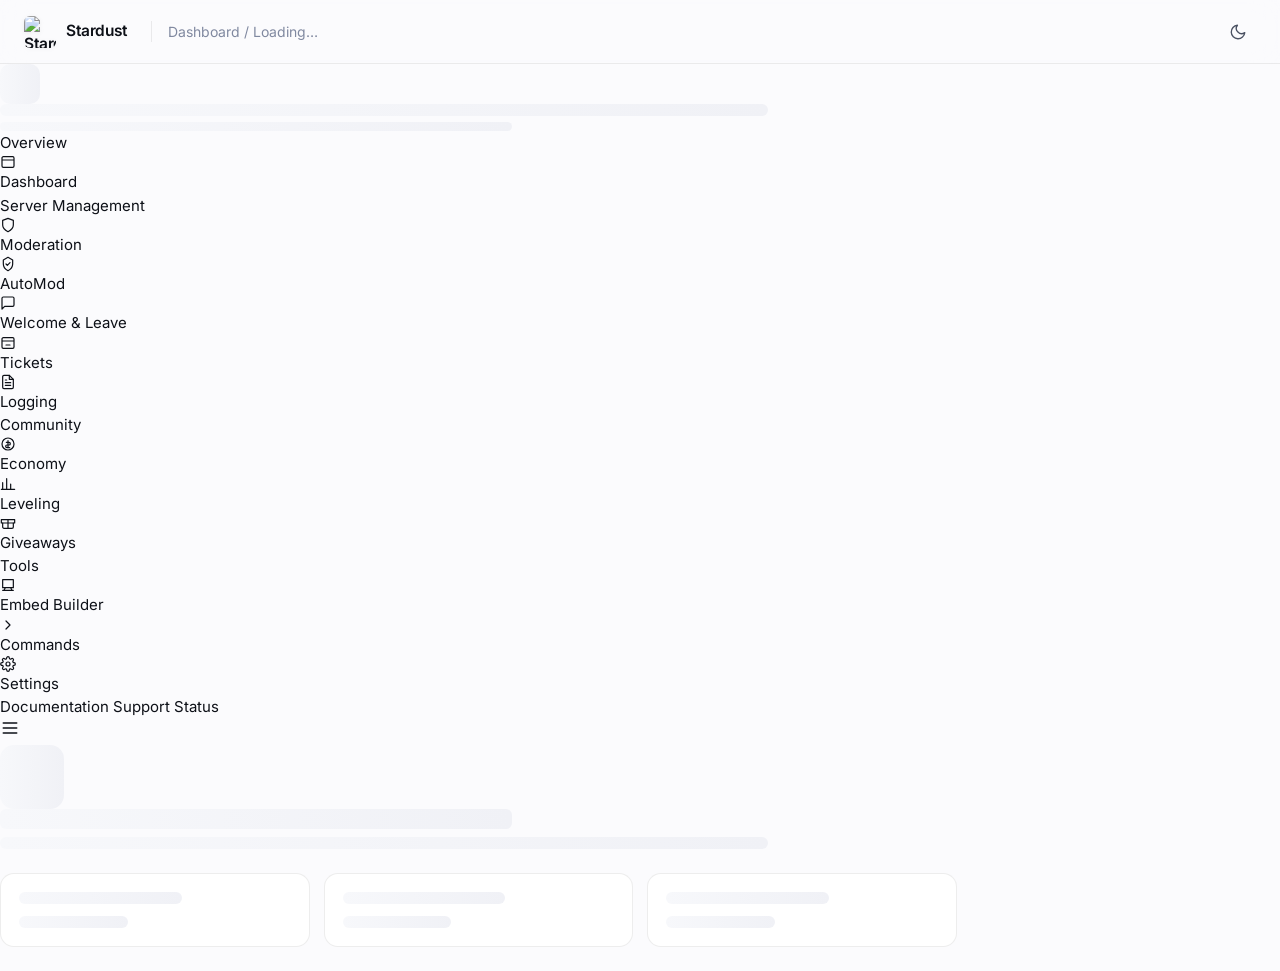
==== server.html @ d410d9d4 "Update fmt.Println message from 'Hello' to 'Goodbye'" ====
<!DOCTYPE html>
<html lang="en" data-theme="dark">
<head>
<meta charset="UTF-8">
<meta name="viewport" content="width=device-width, initial-scale=1.0">
<title>Server Dashboard — Stardust</title>
<meta name="robots" content="noindex, nofollow">

<link rel="preconnect" href="https://fonts.googleapis.com">
<link rel="preconnect" href="https://fonts.gstatic.com" crossorigin>
<link href="https://fonts.googleapis.com/css2?family=Inter:wght@400;500;600;700&family=Instrument+Serif:ital@0;1&family=JetBrains+Mono:wght@400;500&display=swap" rel="stylesheet">
<link rel="icon" type="image/png" href="https://i.ibb.co/3m3NJCYx/file-000000004894820eb5ce43234689dee1-removebg-preview.png">
<link rel="stylesheet" href="style.css">
<link rel="stylesheet" href="dashboard.css">
<link rel="stylesheet" href="server.css">
</head>
<body class="dash-body server-body">

<!-- ═══════════ TOP BAR ═══════════ -->
<header class="dash-topbar">
  <div class="dash-topbar-inner">
    <a href="index.html" class="brand">
      <img class="brand-mark"
           src="https://i.ibb.co/3m3NJCYx/file-000000004894820eb5ce43234689dee1-removebg-preview.png"
           alt="Stardust" width="28" height="28">
      <span class="brand-name">Stardust</span>
    </a>

    <span class="dash-topbar-crumb" id="crumb">
      <a href="dashboard.html">Dashboard</a>
      <span class="crumb-sep">/</span>
      <span id="crumbServer">Loading…</span>
    </span>

    <div class="dash-topbar-actions">
      <button class="theme-toggle" id="themeToggle" aria-label="Toggle theme">
        <svg class="icon-sun" viewBox="0 0 24 24" width="18" height="18" fill="none" stroke="currentColor" stroke-width="1.8" stroke-linecap="round" stroke-linejoin="round"><circle cx="12" cy="12" r="4"/><path d="M12 2v2M12 20v2M4.93 4.93l1.41 1.41M17.66 17.66l1.41 1.41M2 12h2M20 12h2M4.93 19.07l1.41-1.41M17.66 6.34l1.41-1.41"/></svg>
        <svg class="icon-moon" viewBox="0 0 24 24" width="18" height="18" fill="none" stroke="currentColor" stroke-width="1.8" stroke-linecap="round" stroke-linejoin="round"><path d="M21 12.79A9 9 0 1 1 11.21 3 7 7 0 0 0 21 12.79z"/></svg>
      </button>

      <div class="user-menu" id="userMenu" hidden>
        <button class="user-chip" id="userChip" aria-haspopup="true" aria-expanded="false">
          <img class="user-avatar" id="userAvatar" src="" alt="">
          <span class="user-name" id="userName">—</span>
        </button>
        <div class="user-dropdown" id="userDropdown" role="menu">
          <a href="dashboard.html" class="dropdown-item">My servers</a>
          <a href="support.html" class="dropdown-item">Support</a>
          <div class="dropdown-sep"></div>
          <button class="dropdown-item danger" id="logoutBtn">Log out</button>
        </div>
      </div>
    </div>
  </div>
</header>

<!-- ═══════════ SERVER SHELL ═══════════ -->
<div class="server-shell" id="serverShell">

  <!-- LEFT SIDEBAR -->
  <aside class="server-sidebar" id="serverSidebar" aria-hidden="true">

    <!-- Server identity -->
    <div class="sidebar-server" id="sidebarServer">
      <div class="skeleton skeleton-avatar" style="width:40px;height:40px;border-radius:10px;"></div>
      <div style="flex:1;min-width:0;">
        <div class="skeleton skeleton-line w60" style="margin-bottom:6px;"></div>
        <div class="skeleton skeleton-line w40" style="height:9px;"></div>
      </div>
    </div>

    <!-- Module nav -->
    <nav class="sidebar-nav" aria-label="Server modules">
      <div class="sidebar-group">
        <span class="sidebar-group-label">Overview</span>
        <a href="#overview"  class="sidebar-link active" data-tab="overview">
          <svg viewBox="0 0 24 24" width="16" height="16" fill="none" stroke="currentColor" stroke-width="1.8" stroke-linecap="round" stroke-linejoin="round"><path d="M3 9h18M3 9V6a2 2 0 0 1 2-2h14a2 2 0 0 1 2 2v3M3 9v9a2 2 0 0 0 2 2h14a2 2 0 0 0 2-2V9"/></svg>
          Dashboard
        </a>
      </div>

      <div class="sidebar-group">
        <span class="sidebar-group-label">Server Management</span>
        <a href="#moderation" class="sidebar-link" data-tab="moderation">
          <svg viewBox="0 0 24 24" width="16" height="16" fill="none" stroke="currentColor" stroke-width="1.8" stroke-linecap="round" stroke-linejoin="round"><path d="M12 22s8-4 8-10V5l-8-3-8 3v7c0 6 8 10 8 10z"/></svg>
          Moderation
        </a>
        <a href="#automod"    class="sidebar-link" data-tab="automod">
          <svg viewBox="0 0 24 24" width="16" height="16" fill="none" stroke="currentColor" stroke-width="1.8" stroke-linecap="round" stroke-linejoin="round"><path d="M12 2l7 4v6c0 5-3 8-7 10-4-2-7-5-7-10V6l7-4z"/><path d="M9 12l2 2 4-4"/></svg>
          AutoMod
        </a>
        <a href="#welcome"    class="sidebar-link" data-tab="welcome">
          <svg viewBox="0 0 24 24" width="16" height="16" fill="none" stroke="currentColor" stroke-width="1.8" stroke-linecap="round" stroke-linejoin="round"><path d="M21 15a2 2 0 0 1-2 2H7l-4 4V5a2 2 0 0 1 2-2h14a2 2 0 0 1 2 2z"/></svg>
          Welcome & Leave
        </a>
        <a href="#tickets"    class="sidebar-link" data-tab="tickets">
          <svg viewBox="0 0 24 24" width="16" height="16" fill="none" stroke="currentColor" stroke-width="1.8" stroke-linecap="round" stroke-linejoin="round"><path d="M3 9h18M3 9V6a2 2 0 0 1 2-2h14a2 2 0 0 1 2 2v3M3 9v9a2 2 0 0 0 2 2h14a2 2 0 0 0 2-2V9M9 15h6"/></svg>
          Tickets
        </a>
        <a href="#logging"    class="sidebar-link" data-tab="logging">
          <svg viewBox="0 0 24 24" width="16" height="16" fill="none" stroke="currentColor" stroke-width="1.8" stroke-linecap="round" stroke-linejoin="round"><path d="M14 2H6a2 2 0 0 0-2 2v16a2 2 0 0 0 2 2h12a2 2 0 0 0 2-2V8z"/><path d="M14 2v6h6M16 13H8M16 17H8M10 9H8"/></svg>
          Logging
        </a>
      </div>

      <div class="sidebar-group">
        <span class="sidebar-group-label">Community</span>
        <a href="#economy"    class="sidebar-link" data-tab="economy">
          <svg viewBox="0 0 24 24" width="16" height="16" fill="none" stroke="currentColor" stroke-width="1.8" stroke-linecap="round" stroke-linejoin="round"><circle cx="12" cy="12" r="9"/><path d="M12 7v10M9.5 9.5h4a2 2 0 0 1 0 4h-3a2 2 0 0 0 0 4h4"/></svg>
          Economy
        </a>
        <a href="#leveling"   class="sidebar-link" data-tab="leveling">
          <svg viewBox="0 0 24 24" width="16" height="16" fill="none" stroke="currentColor" stroke-width="1.8" stroke-linecap="round" stroke-linejoin="round"><path d="M4 20V10M10 20V4M16 20v-8M22 20H2"/></svg>
          Leveling
        </a>
        <a href="#giveaways"  class="sidebar-link" data-tab="giveaways">
          <svg viewBox="0 0 24 24" width="16" height="16" fill="none" stroke="currentColor" stroke-width="1.8" stroke-linecap="round" stroke-linejoin="round"><path d="M20 12v6a2 2 0 0 1-2 2H6a2 2 0 0 1-2-2v-6"/><path d="M2 7h20v5H2zM12 7v13"/></svg>
          Giveaways
        </a>
      </div>

      <div class="sidebar-group">
        <span class="sidebar-group-label">Tools</span>
        <a href="#embeds"     class="sidebar-link" data-tab="embeds">
          <svg viewBox="0 0 24 24" width="16" height="16" fill="none" stroke="currentColor" stroke-width="1.8" stroke-linecap="round" stroke-linejoin="round"><path d="M4 4h16v12H4zM4 20h16M8 16l-2 4M16 16l2 4"/></svg>
          Embed Builder
        </a>
        <a href="#commands"   class="sidebar-link" data-tab="commands">
          <svg viewBox="0 0 24 24" width="16" height="16" fill="none" stroke="currentColor" stroke-width="1.8" stroke-linecap="round" stroke-linejoin="round"><path d="M9 18l6-6-6-6"/></svg>
          Commands
        </a>
        <a href="#settings"   class="sidebar-link" data-tab="settings">
          <svg viewBox="0 0 24 24" width="16" height="16" fill="none" stroke="currentColor" stroke-width="1.8" stroke-linecap="round" stroke-linejoin="round"><circle cx="12" cy="12" r="3"/><path d="M19.4 15a1.65 1.65 0 0 0 .33 1.82l.06.06a2 2 0 1 1-2.83 2.83l-.06-.06a1.65 1.65 0 0 0-1.82-.33 1.65 1.65 0 0 0-1 1.51V21a2 2 0 1 1-4 0v-.09A1.65 1.65 0 0 0 9 19.4a1.65 1.65 0 0 0-1.82.33l-.06.06a2 2 0 1 1-2.83-2.83l.06-.06a1.65 1.65 0 0 0 .33-1.82 1.65 1.65 0 0 0-1.51-1H3a2 2 0 1 1 0-4h.09A1.65 1.65 0 0 0 4.6 9a1.65 1.65 0 0 0-.33-1.82l-.06-.06a2 2 0 1 1 2.83-2.83l.06.06a1.65 1.65 0 0 0 1.82.33H9a1.65 1.65 0 0 0 1-1.51V3a2 2 0 1 1 4 0v.09a1.65 1.65 0 0 0 1 1.51 1.65 1.65 0 0 0 1.82-.33l.06-.06a2 2 0 1 1 2.83 2.83l-.06.06a1.65 1.65 0 0 0-.33 1.82V9a1.65 1.65 0 0 0 1.51 1H21a2 2 0 1 1 0 4h-.09a1.65 1.65 0 0 0-1.51 1z"/></svg>
          Settings
        </a>
      </div>
    </nav>

    <!-- Footer of sidebar -->
    <div class="sidebar-footer">
      <a href="docs.html" class="sidebar-link small">Documentation</a>
      <a href="support.html" class="sidebar-link small">Support</a>
      <a href="status.html" class="sidebar-link small">Status</a>
    </div>
  </aside>

  <!-- OVERLAY for mobile -->
  <div class="server-overlay" id="serverOverlay"></div>

  <!-- MAIN AREA -->
  <main class="server-main">
    <!-- Mobile hamburger -->
    <button class="server-mobile-menu" id="serverMobileMenu" aria-label="Open menu">
      <svg viewBox="0 0 24 24" width="20" height="20" fill="none" stroke="currentColor" stroke-width="2" stroke-linecap="round"><path d="M4 6h16M4 12h16M4 18h16"/></svg>
    </button>

    <!-- Loading -->
    <section class="server-loading" id="serverLoading">
      <div class="server-header-skeleton">
        <div class="skeleton skeleton-avatar" style="width:64px;height:64px;border-radius:14px;"></div>
        <div style="flex:1;">
          <div class="skeleton skeleton-line w40" style="height:20px;margin-bottom:8px;"></div>
          <div class="skeleton skeleton-line w60" style="height:12px;"></div>
        </div>
      </div>
      <div class="skeleton-grid" style="margin-top:24px;">
        <div class="skeleton-card"><div class="skeleton skeleton-line w60"></div><div class="skeleton skeleton-line w40"></div></div>
        <div class="skeleton-card"><div class="skeleton skeleton-line w60"></div><div class="skeleton skeleton-line w40"></div></div>
        <div class="skeleton-card"><div class="skeleton skeleton-line w60"></div><div class="skeleton skeleton-line w40"></div></div>
      </div>
    </section>

    <!-- Error -->
    <section class="server-error" id="serverError" hidden>
      <div class="empty-card">
        <div class="empty-icon">
          <svg viewBox="0 0 24 24" width="32" height="32" fill="none" stroke="currentColor" stroke-width="1.6" stroke-linecap="round" stroke-linejoin="round"><circle cx="12" cy="12" r="10"/><path d="M12 8v4M12 16h.01"/></svg>
        </div>
        <h2 id="serverErrorTitle">Something went wrong</h2>
        <p id="serverErrorMessage">Unable to load server dashboard.</p>
        <div class="empty-actions">
          <a href="dashboard.html" class="btn btn-primary">Back to servers</a>
          <button class="btn btn-secondary" id="serverRetryBtn">Try again</button>
        </div>
      </div>
    </section>

    <!-- Content -->
    <section class="server-content" id="serverContent" hidden>

      <!-- ═══ OVERVIEW ═══ -->
      <div class="tab-panel active" data-panel="overview">
        <div class="server-hero" id="serverHero">
          <div class="server-hero-icon" id="serverHeroIcon"></div>
          <div class="server-hero-meta">
            <h1 class="server-hero-name" id="serverHeroName">Server</h1>
            <div class="server-hero-stats" id="serverHeroStats"></div>
          </div>
        </div>

        <div class="stats-row" id="statsRow"></div>

        <h2 class="section-h2">Module status</h2>
        <div class="modules-grid" id="modulesGrid"></div>

        <h2 class="section-h2">Quick actions</h2>
        <div class="quick-actions">
          <button class="quick-action" data-goto="automod">
            <div class="qa-icon"><svg viewBox="0 0 24 24" width="18" height="18" fill="none" stroke="currentColor" stroke-width="1.8" stroke-linecap="round" stroke-linejoin="round"><path d="M12 2l7 4v6c0 5-3 8-7 10-4-2-7-5-7-10V6l7-4z"/></svg></div>
            <div><strong>Configure AutoMod</strong><span>Blocked words & filters</span></div>
          </button>
          <button class="quick-action" data-goto="welcome">
            <div class="qa-icon"><svg viewBox="0 0 24 24" width="18" height="18" fill="none" stroke="currentColor" stroke-width="1.8" stroke-linecap="round" stroke-linejoin="round"><path d="M21 15a2 2 0 0 1-2 2H7l-4 4V5a2 2 0 0 1 2-2h14a2 2 0 0 1 2 2z"/></svg></div>
            <div><strong>Setup Welcome</strong><span>Greet new members</span></div>
          </button>
          <button class="quick-action" data-goto="tickets">
            <div class="qa-icon"><svg viewBox="0 0 24 24" width="18" height="18" fill="none" stroke="currentColor" stroke-width="1.8" stroke-linecap="round" stroke-linejoin="round"><path d="M3 9h18M3 9V6a2 2 0 0 1 2-2h14a2 2 0 0 1 2 2v3M3 9v9a2 2 0 0 0 2 2h14a2 2 0 0 0 2-2V9M9 15h6"/></svg></div>
            <div><strong>Deploy Tickets</strong><span>Support panel</span></div>
          </button>
          <button class="quick-action" data-goto="economy">
            <div class="qa-icon"><svg viewBox="0 0 24 24" width="18" height="18" fill="none" stroke="currentColor" stroke-width="1.8" stroke-linecap="round" stroke-linejoin="round"><circle cx="12" cy="12" r="9"/><path d="M12 7v10"/></svg></div>
            <div><strong>Economy</strong><span>Leaderboard & stats</span></div>
          </button>
        </div>
      </div>

      <!-- ═══ MODERATION ═══ -->
      <div class="tab-panel" data-panel="moderation">
        <div class="panel-head">
          <h1 class="panel-title">Moderation</h1>
          <p class="panel-sub">Server moderation tools — accessible directly from Discord using slash commands.</p>
        </div>

        <div class="info-card">
          <div class="info-icon">
            <svg viewBox="0 0 24 24" width="22" height="22" fill="none" stroke="currentColor" stroke-width="1.7" stroke-linecap="round" stroke-linejoin="round"><circle cx="12" cy="12" r="10"/><path d="M12 8v4M12 16h.01"/></svg>
          </div>
          <div>
            <strong>Moderation runs on Discord</strong>
            <p>Stardust's moderation commands use native Discord permissions and are executed directly from your server. Every action requires confirmation and role hierarchy checks.</p>
          </div>
        </div>

        <h2 class="section-h2">Available commands</h2>
        <div class="cmd-list">
          <div class="cmd-row"><code>/kick</code><span>Remove a member from the server</span><em>Kick Members</em></div>
          <div class="cmd-row"><code>/ban</code><span>Permanently ban a member</span><em>Ban Members</em></div>
          <div class="cmd-row"><code>/mute</code><span>Timeout a member for N minutes</span><em>Moderate Members</em></div>
          <div class="cmd-row"><code>/warn</code><span>Issue a formal warning (DM + log)</span><em>Kick Members</em></div>
          <div class="cmd-row"><code>/addrole</code><span>Add a role to a member</span><em>Manage Roles</em></div>
          <div class="cmd-row"><code>/removerole</code><span>Remove a role from a member</span><em>Manage Roles</em></div>
        </div>
      </div>

      <!-- ═══ AUTOMOD ═══ -->
      <div class="tab-panel" data-panel="automod">
        <div class="panel-head">
          <h1 class="panel-title">AutoMod</h1>
          <p class="panel-sub">Block inappropriate words and messages automatically.</p>
        </div>

        <div class="form-card">
          <div class="form-row form-row-toggle">
            <div>
              <label class="form-label">AutoMod protection</label>
              <p class="form-hint">When enabled, messages containing blocked words are auto-deleted with a temporary warning.</p>
            </div>
            <button class="toggle" id="automodToggle" role="switch" aria-checked="true">
              <span class="toggle-knob"></span>
            </button>
          </div>
        </div>

        <div class="form-card">
          <div class="card-head">
            <h3>Blocked words</h3>
            <span class="card-count" id="wordCount">0</span>
          </div>

          <div class="word-add-row">
            <input type="text" id="wordInput" placeholder="Enter a word or phrase…" maxlength="64">
            <button class="btn btn-primary" id="wordAddBtn">Add word</button>
          </div>

          <div class="word-chips" id="wordChips"></div>

          <div class="empty-mini" id="wordEmpty" hidden>
            No blocked words configured. Add your first word above.
          </div>
        </div>
      </div>

      <!-- ═══ WELCOME ═══ -->
      <div class="tab-panel" data-panel="welcome">
        <div class="panel-head">
          <h1 class="panel-title">Welcome & Leave</h1>
          <p class="panel-sub">Greet new members and announce when someone leaves.</p>
        </div>

        <div class="form-card">
          <div class="form-row">
            <label class="form-label">Welcome channel</label>
            <p class="form-hint">Where welcome cards are posted when a new member joins.</p>
            <select class="form-select" id="welcomeChannel">
              <option value="">— Not configured —</option>
            </select>
          </div>

          <div class="form-actions">
            <button class="btn btn-primary" id="welcomeSaveBtn">Save changes</button>
          </div>
        </div>

        <div class="form-card">
          <div class="form-row">
            <label class="form-label">Level-up announcement channel</label>
            <p class="form-hint">Where level-up cards are posted.</p>
            <select class="form-select" id="levelChannelSelect">
              <option value="">— Not configured —</option>
            </select>
          </div>

          <div class="form-row">
            <label class="form-label">Level-up message</label>
            <p class="form-hint">Use <code>{member}</code> to mention the member.</p>
            <input type="text" class="form-input" id="levelMessageInput" placeholder="GG {member}!" maxlength="200">
          </div>

          <div class="form-actions">
            <button class="btn btn-primary" id="levelSaveBtn">Save changes</button>
          </div>
        </div>

        <div class="form-card">
          <div class="form-row">
            <label class="form-label">Reward channel</label>
            <p class="form-hint">Channel where random chat rewards are posted.</p>
            <select class="form-select" id="rewardChannelSelect">
              <option value="">— Not configured —</option>
            </select>
          </div>
          <div class="form-actions">
            <button class="btn btn-primary" id="rewardSaveBtn">Save changes</button>
          </div>
        </div>
      </div>

      <!-- ═══ TICKETS ═══ -->
      <div class="tab-panel" data-panel="tickets">
        <div class="panel-head">
          <h1 class="panel-title">Tickets</h1>
          <p class="panel-sub">Deploy a support panel so members can open private tickets.</p>
        </div>

        <div class="form-card">
          <div class="form-row">
            <label class="form-label">Panel channel</label>
            <p class="form-hint">The channel where the ticket launcher panel will be posted.</p>
            <select class="form-select" id="ticketPanelChannel">
              <option value="">— Select a channel —</option>
            </select>
          </div>

          <div class="form-actions">
            <button class="btn btn-primary" id="ticketDeployBtn">Deploy panel</button>
          </div>
        </div>

        <div class="info-card">
          <div class="info-icon">
            <svg viewBox="0 0 24 24" width="22" height="22" fill="none" stroke="currentColor" stroke-width="1.7" stroke-linecap="round" stroke-linejoin="round"><circle cx="12" cy="12" r="10"/><path d="M12 8v4M12 16h.01"/></svg>
          </div>
          <div>
            <strong>Custom ticket settings</strong>
            <p>For advanced ticket configuration (custom welcome message, staff role, transcripts), use <code>/ticket_config</code> in your server.</p>
          </div>
        </div>
      </div>

      <!-- ═══ ECONOMY ═══ -->
      <div class="tab-panel" data-panel="economy">
        <div class="panel-head">
          <h1 class="panel-title">Economy</h1>
          <p class="panel-sub">Top members by Stardust Coins.</p>
        </div>

        <div class="lb-card">
          <div class="lb-head">
            <h3>Wealth leaderboard</h3>
            <span class="card-count">Top 20</span>
          </div>
          <div id="economyLb"></div>
        </div>
      </div>

      <!-- ═══ LEVELING ═══ -->
      <div class="tab-panel" data-panel="leveling">
        <div class="panel-head">
          <h1 class="panel-title">Leveling</h1>
          <p class="panel-sub">XP, ranks and progression tiers.</p>
        </div>

        <div class="info-card">
          <div class="info-icon">
            <svg viewBox="0 0 24 24" width="22" height="22" fill="none" stroke="currentColor" stroke-width="1.7" stroke-linecap="round" stroke-linejoin="round"><path d="M4 20V10M10 20V4M16 20v-8M22 20H2"/></svg>
          </div>
          <div>
            <strong>Free Fire–style tier system</strong>
            <p>Members gain XP by chatting (60s cooldown per user). Tiers progress from Bronze I up to Grandmaster. Use <code>/rank</code> to view rank cards.</p>
          </div>
        </div>

        <h2 class="section-h2">Tiers</h2>
        <div class="tier-list">
          <div class="tier-row"><span>🥉 Bronze I</span><em>Level 1–4</em></div>
          <div class="tier-row"><span>🥉 Bronze II</span><em>Level 5–9</em></div>
          <div class="tier-row"><span>🥈 Silver I</span><em>Level 10–14</em></div>
          <div class="tier-row"><span>🥈 Silver II</span><em>Level 15–19</em></div>
          <div class="tier-row"><span>🥇 Gold I</span><em>Level 20–24</em></div>
          <div class="tier-row"><span>🥇 Gold II</span><em>Level 25–29</em></div>
          <div class="tier-row"><span>💎 Platinum I</span><em>Level 30–34</em></div>
          <div class="tier-row"><span>💎 Platinum II</span><em>Level 35–39</em></div>
          <div class="tier-row"><span>💎 Diamond I</span><em>Level 40–44</em></div>
          <div class="tier-row"><span>💎 Diamond II</span><em>Level 45–49</em></div>
          <div class="tier-row"><span>🏆 Heroic</span><em>Level 50–59</em></div>
          <div class="tier-row"><span>👑 Grandmaster</span><em>Level 60+</em></div>
        </div>
      </div>

      <!-- ═══ GIVEAWAYS ═══ -->
      <div class="tab-panel" data-panel="giveaways">
        <div class="panel-head">
          <h1 class="panel-title">Giveaways</h1>
          <p class="panel-sub">Launch a giveaway that members enter by reacting with 🎉.</p>
        </div>

        <div class="form-card">
          <div class="form-row">
            <label class="form-label">Prize</label>
            <input type="text" class="form-input" id="gwPrize" placeholder="e.g. Nitro Classic" maxlength="120">
          </div>

          <div class="form-grid-2">
            <div class="form-row">
              <label class="form-label">Duration</label>
              <input type="text" class="form-input" id="gwDuration" placeholder="30m / 2h / 1d" maxlength="8">
            </div>
            <div class="form-row">
              <label class="form-label">Winners</label>
              <input type="number" class="form-input" id="gwWinners" value="1" min="1" max="20">
            </div>
          </div>

          <div class="form-row">
            <label class="form-label">Channel</label>
            <select class="form-select" id="gwChannel">
              <option value="">— Select a channel —</option>
            </select>
          </div>

          <div class="form-actions">
            <button class="btn btn-primary" id="gwStartBtn">Start giveaway</button>
          </div>
        </div>
      </div>

      <!-- ═══ LOGGING ═══ -->
      <div class="tab-panel" data-panel="logging">
        <div class="panel-head">
          <h1 class="panel-title">Logging</h1>
          <p class="panel-sub">Route server events to a dedicated log channel.</p>
        </div>

        <div class="info-card">
          <div class="info-icon">
            <svg viewBox="0 0 24 24" width="22" height="22" fill="none" stroke="currentColor" stroke-width="1.7" stroke-linecap="round" stroke-linejoin="round"><circle cx="12" cy="12" r="10"/><path d="M12 8v4M12 16h.01"/></svg>
          </div>
          <div>
            <strong>Event logging status</strong>
            <p>Stardust has a built-in logging module (message deletes, edits, voice joins). Configuration is currently done directly from the bot.</p>
          </div>
        </div>
      </div>

      <!-- ═══ EMBEDS ═══ -->
      <div class="tab-panel" data-panel="embeds">
        <div class="panel-head">
          <h1 class="panel-title">Embed Builder</h1>
          <p class="panel-sub">Compose and send a custom embed to any channel.</p>
        </div>

        <div class="form-card">
          <div class="form-row">
            <label class="form-label">Title</label>
            <input type="text" class="form-input" id="emTitle" maxlength="256" placeholder="Announcement">
          </div>

          <div class="form-row">
            <label class="form-label">Description</label>
            <textarea class="form-textarea" id="emDescription" rows="4" maxlength="2000" placeholder="Type your message…"></textarea>
          </div>

          <div class="form-grid-2">
            <div class="form-row">
              <label class="form-label">Color</label>
              <input type="text" class="form-input" id="emColor" placeholder="#7c5cff" maxlength="7">
            </div>
            <div class="form-row">
              <label class="form-label">Image URL (optional)</label>
              <input type="text" class="form-input" id="emImage" placeholder="https://…">
            </div>
          </div>

          <div class="form-row">
            <label class="form-label">Target channel</label>
            <select class="form-select" id="emChannel">
              <option value="">— Select a channel —</option>
            </select>
          </div>

          <div class="form-actions">
            <button class="btn btn-secondary" id="emPreviewBtn">Preview</button>
            <button class="btn btn-primary" id="emSendBtn">Send embed</button>
          </div>
        </div>

        <div class="embed-preview-wrap" id="emPreviewWrap" hidden>
          <label class="form-label">Preview</label>
          <div class="discord-embed" id="emPreview">
            <div class="discord-embed-bar" id="emPreviewBar"></div>
            <div class="discord-embed-body">
              <div class="discord-embed-title" id="emPreviewTitle"></div>
              <div class="discord-embed-desc" id="emPreviewDesc"></div>
              <div class="discord-embed-img" id="emPreviewImgWrap" hidden>
                <img id="emPreviewImg" src="" alt="">
              </div>
            </div>
          </div>
        </div>
      </div>

      <!-- ═══ COMMANDS ═══ -->
      <div class="tab-panel" data-panel="commands">
        <div class="panel-head">
          <h1 class="panel-title">Commands</h1>
          <p class="panel-sub">All Stardust slash commands, grouped by category.</p>
        </div>
        <div id="commandsGrid" class="commands-grid"></div>
      </div>

      <!-- ═══ SETTINGS ═══ -->
      <div class="tab-panel" data-panel="settings">
        <div class="panel-head">
          <h1 class="panel-title">Server settings</h1>
          <p class="panel-sub">Information and diagnostics for Stardust on this server.</p>
        </div>

        <div class="form-card">
          <div class="kv-row"><span>Server ID</span><code id="setGuildId">—</code></div>
          <div class="kv-row"><span>Bot presence</span><span id="setBotPresence">—</span></div>
          <div class="kv-row"><span>Bot latency</span><span id="setBotLatency">—</span></div>
        </div>

        <div class="danger-zone">
          <h3>Danger zone</h3>
          <p>Removing Stardust will disable all modules on this server. You can re-invite at any time.</p>
          <a href="https://discord.com/oauth2/authorize?client_id=1517046273037832342&permissions=8&integration_type=0&scope=bot" target="_blank" rel="noopener" class="btn btn-secondary">Re-invite bot</a>
        </div>
      </div>

    </section>
  </main>
</div>

<!-- ═══════════ TOAST ═══════════ -->
<div class="toast-stack" id="toastStack" aria-live="polite"></div>

<!-- ═══════════ CONFIRM MODAL ═══════════ -->
<div class="modal-overlay" id="modalOverlay" hidden>
  <div class="modal" role="dialog" aria-modal="true">
    <h3 class="modal-title" id="modalTitle">Confirm</h3>
    <p class="modal-body" id="modalBody">Are you sure?</p>
    <div class="modal-actions">
      <button class="btn btn-secondary" id="modalCancel">Cancel</button>
      <button class="btn btn-primary" id="modalConfirm">Confirm</button>
    </div>
  </div>
</div>

<script src="api.js"></script>
<script src="app.js"></script>
<script src="server.js"></script>
</body>
</html>
---- style.css ----
/* ═══════════════════════════════════════════════════════════
   STARDUST DESIGN SYSTEM
   Neutral · Professional · Dual theme
   ═══════════════════════════════════════════════════════════ */

/* ─── Tokens ─── */
:root {
  --font-sans: 'Inter', -apple-system, BlinkMacSystemFont, 'Segoe UI', sans-serif;
  --font-serif: 'Instrument Serif', Georgia, serif;
  --font-mono: 'JetBrains Mono', ui-monospace, SFMono-Regular, monospace;

  --radius-sm: 6px;
  --radius: 10px;
  --radius-lg: 14px;
  --radius-xl: 20px;

  --container: 1200px;
  --header-h: 64px;

  --transition: 180ms cubic-bezier(.4, 0, .2, 1);
}

/* ─── DARK THEME (default) ─── */
[data-theme="dark"] {
  --bg: #0a0c11;
  --bg-soft: #0e1118;
  --surface: #12161f;
  --surface-2: #171b26;
  --surface-hover: #1c2130;

  --border: rgba(255, 255, 255, 0.08);
  --border-strong: rgba(255, 255, 255, 0.14);

  --text: #ffffff;
  --text-secondary: #b9c0cc;
  --text-muted: #6e7683;

  --accent: #7c5cff;
  --accent-hover: #8b6dff;
  --accent-soft: rgba(124, 92, 255, 0.14);
  --accent-text: #ffffff;

  --success: #3fb950;
  --warning: #d29922;
  --danger: #f85149;

  --shadow-sm: 0 1px 2px rgba(0, 0, 0, 0.3);
  --shadow: 0 4px 20px rgba(0, 0, 0, 0.4);
  --shadow-lg: 0 24px 60px rgba(0, 0, 0, 0.5);

  color-scheme: dark;
}

/* ─── LIGHT THEME ─── */
[data-theme="light"] {
  --bg: #fbfbfd;
  --bg-soft: #f5f6f9;
  --surface: #ffffff;
  --surface-2: #f7f8fb;
  --surface-hover: #f0f1f6;

  --border: rgba(0, 0, 0, 0.07);
  --border-strong: rgba(0, 0, 0, 0.12);

  --text: #0d1017;
  --text-secondary: #4a5162;
  --text-muted: #8089a0;

  --accent: #6a4dff;
  --accent-hover: #5c3fe8;
  --accent-soft: rgba(106, 77, 255, 0.10);
  --accent-text: #ffffff;

  --success: #1a7f37;
  --warning: #9a6700;
  --danger: #cf222e;

  --shadow-sm: 0 1px 2px rgba(15, 20, 40, 0.06);
  --shadow: 0 4px 20px rgba(15, 20, 40, 0.08);
  --shadow-lg: 0 24px 60px rgba(15, 20, 40, 0.12);

  color-scheme: light;
}

/* ─── Reset ─── */
*, *::before, *::after { box-sizing: border-box; margin: 0; padding: 0; }
html { scroll-behavior: smooth; -webkit-text-size-adjust: 100%; }
body {
  font-family: var(--font-sans);
  background: var(--bg);
  color: var(--text);
  font-size: 15px;
  line-height: 1.55;
  -webkit-font-smoothing: antialiased;
  -moz-osx-font-smoothing: grayscale;
  transition: background var(--transition), color var(--transition);
  min-height: 100vh;
}
img, svg { display: block; max-width: 100%; }
button { font: inherit; cursor: pointer; background: none; border: none; color: inherit; }
a { color: inherit; text-decoration: none; }
input, textarea, select { font: inherit; }

@media (prefers-reduced-motion: reduce) {
  *, *::before, *::after {
    animation-duration: 0.01ms !important;
    transition-duration: 0.01ms !important;
  }
  html { scroll-behavior: auto; }
}

/* ─── Layout ─── */
.container {
  max-width: var(--container);
  margin: 0 auto;
  padding: 0 24px;
}

/* ─── Header ─── */
.site-header {
  position: sticky;
  top: 0;
  z-index: 100;
  height: var(--header-h);
  backdrop-filter: blur(14px);
  -webkit-backdrop-filter: blur(14px);
  background: color-mix(in srgb, var(--bg) 78%, transparent);
  border-bottom: 1px solid transparent;
  transition: border-color var(--transition), background var(--transition);
}
.site-header.scrolled {
  border-bottom-color: var(--border);
  background: color-mix(in srgb, var(--bg) 92%, transparent);
}
.header-inner {
  height: 100%;
  display: flex;
  align-items: center;
  gap: 24px;
}

/* ─── Brand / Logo ─── */
.brand {
  display: flex;
  align-items: center;
  gap: 10px;
  font-weight: 600;
  font-size: 15.5px;
  letter-spacing: -0.01em;
}
.brand-mark {
  flex-shrink: 0;
  width: 32px;
  height: 32px;
  object-fit: contain;
  border-radius: 6px;
  display: block;
}
.brand-name { color: var(--text); }

/* ─── Nav ─── */
.nav-desktop {
  display: flex;
  gap: 4px;
  margin-left: 8px;
}
.nav-desktop a {
  padding: 8px 14px;
  font-size: 14px;
  color: var(--text-secondary);
  border-radius: var(--radius-sm);
  transition: color var(--transition), background var(--transition);
}
.nav-desktop a:hover {
  color: var(--text);
  background: var(--surface-hover);
}

.header-actions {
  margin-left: auto;
  display: flex;
  align-items: center;
  gap: 8px;
}

/* ─── Theme toggle ─── */
.theme-toggle {
  width: 36px;
  height: 36px;
  border-radius: var(--radius-sm);
  display: grid;
  place-items: center;
  color: var(--text-secondary);
  transition: background var(--transition), color var(--transition);
  border: 1px solid transparent;
}
.theme-toggle:hover {
  background: var(--surface-hover);
  color: var(--text);
  border-color: var(--border);
}
.theme-toggle .icon-sun,
.theme-toggle .icon-moon { display: none; }
[data-theme="dark"] .theme-toggle .icon-sun { display: block; }
[data-theme="light"] .theme-toggle .icon-moon { display: block; }

/* ─── Buttons ─── */
.btn {
  display: inline-flex;
  align-items: center;
  justify-content: center;
  gap: 8px;
  padding: 9px 16px;
  font-size: 14px;
  font-weight: 500;
  border-radius: var(--radius-sm);
  border: 1px solid transparent;
  transition: background var(--transition), border-color var(--transition),
              color var(--transition), transform var(--transition);
  white-space: nowrap;
  line-height: 1.2;
}
.btn:hover { transform: translateY(-1px); }
.btn:active { transform: translateY(0); }

.btn-primary {
  background: var(--accent);
  color: var(--accent-text);
}
.btn-primary:hover { background: var(--accent-hover); }

.btn-secondary {
  background: var(--surface);
  color: var(--text);
  border-color: var(--border-strong);
}
.btn-secondary:hover {
  background: var(--surface-hover);
  border-color: var(--text-muted);
}

.btn-ghost {
  color: var(--text-secondary);
  padding: 9px 12px;
}
.btn-ghost:hover {
  color: var(--text);
  background: var(--surface-hover);
}

.btn-lg { padding: 12px 22px; font-size: 15px; }

/* ─── Mobile menu toggle ─── */
.menu-toggle {
  display: none;
  width: 36px;
  height: 36px;
  flex-direction: column;
  justify-content: center;
  align-items: center;
  gap: 5px;
  border-radius: var(--radius-sm);
  transition: background var(--transition);
}
.menu-toggle span {
  display: block;
  width: 18px;
  height: 1.5px;
  background: var(--text);
  border-radius: 2px;
  transition: transform var(--transition), opacity var(--transition);
}
.menu-toggle:hover { background: var(--surface-hover); }

/* ─── Drawer ─── */
.drawer-overlay {
  position: fixed;
  inset: 0;
  background: rgba(0, 0, 0, 0.5);
  backdrop-filter: blur(2px);
  opacity: 0;
  visibility: hidden;
  transition: opacity var(--transition), visibility var(--transition);
  z-index: 200;
}
.drawer-overlay.active { opacity: 1; visibility: visible; }

.drawer {
  position: fixed;
  top: 0;
  right: 0;
  bottom: 0;
  width: 320px;
  max-width: 88vw;
  background: var(--surface);
  border-left: 1px solid var(--border);
  transform: translateX(100%);
  transition: transform 260ms cubic-bezier(.4, 0, .2, 1);
  z-index: 201;
  display: flex;
  flex-direction: column;
  padding: 20px;
}
.drawer.active { transform: translateX(0); }
.drawer-header {
  display: flex;
  align-items: center;
  justify-content: space-between;
  margin-bottom: 24px;
}
.drawer-header .brand-mark {
  width: 28px;
  height: 28px;
}
.drawer-close {
  width: 32px;
  height: 32px;
  border-radius: var(--radius-sm);
  display: grid;
  place-items: center;
  color: var(--text-secondary);
}
.drawer-close:hover { background: var(--surface-hover); color: var(--text); }
.drawer-nav {
  display: flex;
  flex-direction: column;
  gap: 2px;
  flex: 1;
}
.drawer-nav a {
  padding: 12px 14px;
  border-radius: var(--radius-sm);
  color: var(--text-secondary);
  font-size: 15px;
  transition: background var(--transition), color var(--transition);
}
.drawer-nav a:hover {
  background: var(--surface-hover);
  color: var(--text);
}
.drawer-actions {
  display: flex;
  flex-direction: column;
  gap: 8px;
  padding-top: 16px;
  border-top: 1px solid var(--border);
}

/* ─── Hero ─── */
.hero {
  padding: 96px 0 80px;
  text-align: center;
}
.hero-inner { max-width: 900px; margin: 0 auto; }

.hero-badge {
  display: inline-flex;
  align-items: center;
  gap: 8px;
  padding: 6px 14px;
  border-radius: 999px;
  background: var(--accent-soft);
  color: var(--accent);
  font-size: 13px;
  font-weight: 500;
  border: 1px solid color-mix(in srgb, var(--accent) 25%, transparent);
  margin-bottom: 24px;
}
.hero-badge .dot {
  width: 6px;
  height: 6px;
  border-radius: 50%;
  background: var(--success);
  box-shadow: 0 0 0 3px color-mix(in srgb, var(--success) 20%, transparent);
}
.hero-badge strong { color: var(--text); }

.hero-title {
  font-family: var(--font-sans);
  font-size: clamp(2.2rem, 5vw, 3.6rem);
  font-weight: 600;
  letter-spacing: -0.03em;
  line-height: 1.08;
  color: var(--text);
  margin-bottom: 22px;
}
.hero-title em {
  font-family: var(--font-serif);
  font-style: italic;
  font-weight: 400;
  color: var(--text-secondary);
  letter-spacing: -0.01em;
}

.hero-subtitle {
  font-size: clamp(1rem, 1.6vw, 1.15rem);
  color: var(--text-secondary);
  max-width: 620px;
  margin: 0 auto 36px;
  line-height: 1.6;
}

.hero-actions {
  display: flex;
  gap: 12px;
  justify-content: center;
  flex-wrap: wrap;
  margin-bottom: 72px;
}

/* ─── Hero Preview ─── */
.hero-preview {
  max-width: 1040px;
  margin: 0 auto;
  perspective: 1200px;
}
.preview-window {
  border-radius: var(--radius-xl);
  border: 1px solid var(--border-strong);
  background: var(--surface);
  overflow: hidden;
  box-shadow: var(--shadow-lg);
  transform: rotateX(2deg);
  transition: transform 400ms cubic-bezier(.4, 0, .2, 1);
}
.preview-window:hover { transform: rotateX(0deg) translateY(-4px); }

.preview-titlebar {
  height: 40px;
  display: flex;
  align-items: center;
  gap: 6px;
  padding: 0 16px;
  background: var(--surface-2);
  border-bottom: 1px solid var(--border);
}
.preview-titlebar > span:not(.preview-url) {
  width: 11px; height: 11px; border-radius: 50%;
}
.dot-red { background: #ff5f57; }
.dot-yellow { background: #febc2e; }
.dot-green { background: #28c840; }
.preview-url {
  margin-left: 16px;
  font-family: var(--font-mono);
  font-size: 12px;
  color: var(--text-muted);
}

.preview-body {
  display: grid;
  grid-template-columns: 200px 1fr;
  min-height: 320px;
}

.preview-side {
  background: var(--surface-2);
  border-right: 1px solid var(--border);
  padding: 16px 10px;
}
.preview-side-brand {
  display: flex;
  align-items: center;
  gap: 8px;
  font-size: 14px;
  font-weight: 600;
  padding: 8px 12px 16px;
  color: var(--text);
}
.preview-side-brand img {
  width: 18px;
  height: 18px;
  object-fit: contain;
  border-radius: 4px;
}
.preview-side-item {
  padding: 7px 12px;
  font-size: 13px;
  color: var(--text-secondary);
  border-radius: var(--radius-sm);
  margin-bottom: 1px;
}
.preview-side-item.active {
  background: var(--accent-soft);
  color: var(--accent);
  font-weight: 500;
}

.preview-main { padding: 24px 26px; text-align: left; }
.preview-title {
  font-size: 18px;
  font-weight: 600;
  margin-bottom: 20px;
  color: var(--text);
}

.preview-cards {
  display: grid;
  grid-template-columns: repeat(3, 1fr);
  gap: 10px;
  margin-bottom: 20px;
}
.preview-card {
  padding: 14px;
  border-radius: var(--radius);
  background: var(--surface-2);
  border: 1px solid var(--border);
}
.preview-card span {
  display: block;
  font-size: 11px;
  color: var(--text-muted);
  text-transform: uppercase;
  letter-spacing: 0.04em;
  margin-bottom: 6px;
}
.preview-card strong {
  display: block;
  font-size: 20px;
  font-weight: 600;
  color: var(--text);
  margin-bottom: 2px;
}
.preview-card em {
  font-size: 11px;
  color: var(--text-muted);
  font-style: normal;
}

.preview-modules {
  border-top: 1px solid var(--border);
  padding-top: 14px;
}
.preview-module-row {
  display: flex;
  align-items: center;
  gap: 10px;
  padding: 9px 0;
  font-size: 13px;
  color: var(--text);
  border-bottom: 1px solid var(--border);
}
.preview-module-row:last-child { border-bottom: none; }
.preview-module-row em {
  margin-left: auto;
  font-style: normal;
  color: var(--text-muted);
  font-size: 12px;
}
.mod-dot {
  width: 6px; height: 6px; border-radius: 50%;
}
.mod-dot.on { background: var(--success); }
.mod-dot.off { background: var(--text-muted); }

/* ─── Sections ─── */
.section { padding: 88px 0; }
.section-alt { background: var(--bg-soft); }

.section-head {
  text-align: center;
  max-width: 620px;
  margin: 0 auto 56px;
}
.section-eyebrow {
  display: inline-block;
  font-size: 12px;
  font-weight: 500;
  text-transform: uppercase;
  letter-spacing: 0.08em;
  color: var(--accent);
  margin-bottom: 12px;
}
.section-title {
  font-size: clamp(1.6rem, 3vw, 2.2rem);
  font-weight: 600;
  letter-spacing: -0.02em;
  line-height: 1.2;
  margin-bottom: 12px;
  color: var(--text);
}
.section-sub {
  color: var(--text-secondary);
  font-size: 15px;
  line-height: 1.6;
}

/* ─── Feature grid ─── */
.feature-grid {
  display: grid;
  grid-template-columns: repeat(auto-fit, minmax(260px, 1fr));
  gap: 16px;
}
.feature-card {
  padding: 24px;
  border-radius: var(--radius-lg);
  background: var(--surface);
  border: 1px solid var(--border);
  transition: border-color var(--transition), transform var(--transition), background var(--transition);
}
.feature-card:hover {
  border-color: var(--border-strong);
  transform: translateY(-2px);
  background: var(--surface-2);
}
.feature-icon {
  width: 38px;
  height: 38px;
  border-radius: var(--radius);
  background: var(--accent-soft);
  color: var(--accent);
  display: grid;
  place-items: center;
  margin-bottom: 16px;
}
.feature-icon svg { width: 20px; height: 20px; }
.feature-card h3 {
  font-size: 15.5px;
  font-weight: 600;
  margin-bottom: 8px;
  color: var(--text);
}
.feature-card p {
  font-size: 13.5px;
  color: var(--text-secondary);
  line-height: 1.55;
}

.feature-more {
  text-align: center;
  margin-top: 40px;
}

/* ─── Showcase ─── */
.showcase {
  max-width: 900px;
  margin: 0 auto;
  border-radius: var(--radius-xl);
  border: 1px solid var(--border);
  background: var(--surface);
  overflow: hidden;
}
.showcase-tabs {
  display: flex;
  overflow-x: auto;
  border-bottom: 1px solid var(--border);
  padding: 8px 8px 0;
  gap: 2px;
}
.showcase-tab {
  padding: 11px 16px;
  font-size: 13.5px;
  color: var(--text-secondary);
  border-radius: var(--radius-sm) var(--radius-sm) 0 0;
  white-space: nowrap;
  transition: color var(--transition), background var(--transition);
  border-bottom: 2px solid transparent;
}
.showcase-tab:hover { color: var(--text); }
.showcase-tab.active {
  color: var(--text);
  border-bottom-color: var(--accent);
  font-weight: 500;
}

.showcase-body { padding: 32px; }
.showcase-panel { display: none; }
.showcase-panel.active {
  display: block;
  animation: fadeIn 250ms ease;
}
@keyframes fadeIn {
  from { opacity: 0; transform: translateY(4px); }
  to { opacity: 1; transform: translateY(0); }
}

.mock-card {
  border-radius: var(--radius);
  border: 1px solid var(--border);
  background: var(--surface-2);
  margin-bottom: 20px;
  overflow: hidden;
}
.mock-row {
  display: flex;
  align-items: center;
  justify-content: space-between;
  padding: 13px 18px;
  border-bottom: 1px solid var(--border);
  font-size: 13.5px;
}
.mock-row:last-child { border-bottom: none; }
.mock-row span { color: var(--text-secondary); }
.mock-row em {
  font-style: normal;
  color: var(--text);
  font-weight: 500;
}
.pill {
  padding: 3px 9px;
  border-radius: 999px;
  font-size: 11.5px;
  background: var(--surface);
  border: 1px solid var(--border);
}
.pill.on {
  background: color-mix(in srgb, var(--success) 15%, transparent);
  color: var(--success);
  border-color: color-mix(in srgb, var(--success) 30%, transparent);
}

.showcase-copy {
  font-size: 14px;
  color: var(--text-secondary);
  line-height: 1.65;
}

/* ─── Stats ─── */
.stats-grid {
  display: grid;
  grid-template-columns: repeat(auto-fit, minmax(180px, 1fr));
  gap: 24px;
  padding: 32px;
  border-radius: var(--radius-xl);
  background: var(--surface);
  border: 1px solid var(--border);
}
.stat { text-align: center; }
.stat-value {
  font-size: clamp(1.8rem, 3vw, 2.4rem);
  font-weight: 600;
  letter-spacing: -0.02em;
  color: var(--text);
  margin-bottom: 6px;
}
.stat-label {
  font-size: 12.5px;
  color: var(--text-muted);
  text-transform: uppercase;
  letter-spacing: 0.05em;
}

/* ─── CTA ─── */
.cta-section { padding: 88px 0; }
.cta-inner {
  text-align: center;
  max-width: 560px;
  margin: 0 auto;
  padding: 56px 32px;
  border-radius: var(--radius-xl);
  background: var(--surface);
  border: 1px solid var(--border);
}
.cta-inner h2 {
  font-size: clamp(1.5rem, 3vw, 2rem);
  font-weight: 600;
  letter-spacing: -0.02em;
  margin-bottom: 12px;
  color: var(--text);
}
.cta-inner p {
  color: var(--text-secondary);
  margin-bottom: 28px;
  font-size: 15px;
}
.cta-actions {
  display: flex;
  gap: 12px;
  justify-content: center;
  flex-wrap: wrap;
}

/* ─── Footer ─── */
.site-footer {
  border-top: 1px solid var(--border);
  padding: 56px 0 32px;
  background: var(--bg-soft);
}
.footer-grid {
  display: grid;
  grid-template-columns: 2fr 1fr 1fr 1fr;
  gap: 40px;
  margin-bottom: 40px;
}
.footer-brand .brand { margin-bottom: 12px; }
.footer-brand p {
  font-size: 13.5px;
  color: var(--text-secondary);
  max-width: 260px;
  line-height: 1.6;
}
.footer-col h4 {
  font-size: 13px;
  font-weight: 600;
  color: var(--text);
  margin-bottom: 14px;
  letter-spacing: -0.005em;
}
.footer-col a {
  display: block;
  font-size: 13.5px;
  color: var(--text-secondary);
  padding: 5px 0;
  transition: color var(--transition);
  cursor: pointer;
}
.footer-col a:hover { color: var(--text); }

.footer-bottom {
  display: flex;
  align-items: center;
  justify-content: space-between;
  padding-top: 24px;
  border-top: 1px solid var(--border);
  font-size: 12.5px;
  color: var(--text-muted);
  flex-wrap: wrap;
  gap: 12px;
}
.footer-status {
  display: inline-flex;
  align-items: center;
  gap: 8px;
}
.footer-status .dot {
  width: 6px; height: 6px; border-radius: 50%;
  background: var(--text-muted);
}
.footer-status .dot.online { background: var(--success); }
.footer-status .dot.offline { background: var(--danger); }

/* ─── Toast ─── */
.toast-stack {
  position: fixed;
  bottom: 24px;
  right: 24px;
  z-index: 1000;
  display: flex;
  flex-direction: column;
  gap: 10px;
  max-width: 360px;
}
.toast {
  display: flex;
  align-items: flex-start;
  gap: 12px;
  padding: 14px 16px;
  border-radius: var(--radius);
  background: var(--surface);
  border: 1px solid var(--border-strong);
  box-shadow: var(--shadow-lg);
  font-size: 13.5px;
  color: var(--text);
  animation: slideIn 240ms cubic-bezier(.4, 0, .2, 1);
}
.toast.leaving { animation: slideOut 200ms ease forwards; }
@keyframes slideIn {
  from { opacity: 0; transform: translateX(24px); }
  to { opacity: 1; transform: translateX(0); }
}
@keyframes slideOut {
  to { opacity: 0; transform: translateX(24px); }
}
.toast-icon {
  flex-shrink: 0;
  width: 18px; height: 18px;
  border-radius: 50%;
  display: grid;
  place-items: center;
  color: white;
  font-size: 11px;
  font-weight: 700;
}
.toast.success .toast-icon { background: var(--success); }
.toast.error .toast-icon { background: var(--danger); }
.toast.info .toast-icon { background: var(--accent); }

/* ─── Logo adaptive tweak for light theme ─── */
[data-theme="light"] .brand-mark {
  filter: drop-shadow(0 1px 2px rgba(0, 0, 0, 0.06));
}

/* ─── Responsive ─── */
@media (max-width: 980px) {
  .nav-desktop { display: none; }
  .menu-toggle { display: flex; }
  .header-actions .btn-ghost { display: none; }
  .preview-body { grid-template-columns: 1fr; }
  .preview-side { display: none; }
  .footer-grid { grid-template-columns: 1fr 1fr; }
}

@media (max-width: 720px) {
  .container { padding: 0 18px; }
  .hero { padding: 64px 0 56px; }
  .section { padding: 64px 0; }
  .hero-preview { transform: none; }
  .preview-window { transform: none; }
  .preview-cards { grid-template-columns: 1fr; }
  .showcase-tabs { padding: 6px 6px 0; }
  .showcase-tab { padding: 10px 12px; font-size: 12.5px; }
  .showcase-body { padding: 20px; }
  .stats-grid { padding: 24px 16px; gap: 20px; }
  .cta-inner { padding: 40px 22px; }
  .footer-grid { grid-template-columns: 1fr 1fr; gap: 28px; }
  .hero-actions { flex-direction: column; align-items: stretch; }
  .hero-actions .btn { width: 100%; }
  .header-actions .btn-secondary:not(.theme-toggle) {
    padding: 9px 12px;
    font-size: 13px;
  }
}

@media (max-width: 480px) {
  .hero-title { font-size: 1.9rem; }
  .section-title { font-size: 1.4rem; }
  .footer-grid { grid-template-columns: 1fr; }
  .toast-stack { bottom: 16px; right: 16px; left: 16px; max-width: none; }
  .brand-mark { width: 28px; height: 28px; }
}
---- dashboard.css ----
/* ═══════════════════════════════════════════════════════════
   STARDUST DASHBOARD — server selector
   Extends style.css design system
   ═══════════════════════════════════════════════════════════ */

.dash-body {
  background: var(--bg);
  min-height: 100vh;
}

/* ─── Top bar ─── */
.dash-topbar {
  position: sticky;
  top: 0;
  z-index: 100;
  height: 64px;
  backdrop-filter: blur(14px);
  -webkit-backdrop-filter: blur(14px);
  background: color-mix(in srgb, var(--bg) 82%, transparent);
  border-bottom: 1px solid var(--border);
}
.dash-topbar-inner {
  max-width: 1280px;
  height: 100%;
  margin: 0 auto;
  padding: 0 24px;
  display: flex;
  align-items: center;
  gap: 16px;
}
.dash-topbar-crumb {
  color: var(--text-muted);
  font-size: 14px;
  padding-left: 16px;
  border-left: 1px solid var(--border);
  margin-left: 8px;
}
.dash-topbar-actions {
  margin-left: auto;
  display: flex;
  align-items: center;
  gap: 8px;
}

/* ─── User chip + dropdown ─── */
.user-menu { position: relative; }
.user-chip {
  display: flex;
  align-items: center;
  gap: 8px;
  padding: 5px 10px 5px 5px;
  border-radius: 999px;
  background: var(--surface);
  border: 1px solid var(--border);
  transition: background var(--transition), border-color var(--transition);
  color: var(--text);
  font-size: 13.5px;
  font-weight: 500;
}
.user-chip:hover {
  background: var(--surface-hover);
  border-color: var(--border-strong);
}
.user-avatar {
  width: 26px;
  height: 26px;
  border-radius: 50%;
  object-fit: cover;
  background: var(--surface-2);
}
.user-name {
  max-width: 120px;
  overflow: hidden;
  text-overflow: ellipsis;
  white-space: nowrap;
}

.user-dropdown {
  position: absolute;
  top: calc(100% + 8px);
  right: 0;
  min-width: 200px;
  background: var(--surface);
  border: 1px solid var(--border-strong);
  border-radius: var(--radius);
  box-shadow: var(--shadow-lg);
  padding: 6px;
  opacity: 0;
  visibility: hidden;
  transform: translateY(-4px);
  transition: opacity 180ms ease, visibility 180ms ease, transform 180ms ease;
}
.user-menu.open .user-dropdown {
  opacity: 1;
  visibility: visible;
  transform: translateY(0);
}
.dropdown-item {
  display: flex;
  align-items: center;
  gap: 10px;
  width: 100%;
  padding: 9px 12px;
  border-radius: var(--radius-sm);
  font-size: 13.5px;
  color: var(--text-secondary);
  text-align: left;
  transition: background var(--transition), color var(--transition);
  cursor: pointer;
}
.dropdown-item:hover {
  background: var(--surface-hover);
  color: var(--text);
}
.dropdown-item.danger { color: var(--danger); }
.dropdown-item.danger:hover {
  background: color-mix(in srgb, var(--danger) 12%, transparent);
}
.dropdown-sep {
  height: 1px;
  background: var(--border);
  margin: 4px 2px;
}

/* ─── Main ─── */
.dash-main {
  padding: 40px 0 80px;
}
.dash-container {
  max-width: 1280px;
  margin: 0 auto;
  padding: 0 24px;
}

/* ─── Head ─── */
.dash-head {
  display: flex;
  align-items: flex-end;
  justify-content: space-between;
  gap: 20px;
  margin-bottom: 28px;
  flex-wrap: wrap;
}
.dash-title {
  font-size: clamp(1.5rem, 2.5vw, 1.9rem);
  font-weight: 600;
  letter-spacing: -0.02em;
  color: var(--text);
  margin-bottom: 6px;
}
.dash-subtitle {
  font-size: 14px;
  color: var(--text-secondary);
}

.dash-search {
  position: relative;
  display: flex;
  align-items: center;
  min-width: 260px;
  max-width: 340px;
  flex: 1;
}
.dash-search svg {
  position: absolute;
  left: 12px;
  color: var(--text-muted);
  pointer-events: none;
}
.dash-search input {
  width: 100%;
  padding: 9px 14px 9px 36px;
  background: var(--surface);
  border: 1px solid var(--border);
  border-radius: var(--radius-sm);
  color: var(--text);
  font-size: 14px;
  outline: none;
  transition: border-color var(--transition), background var(--transition);
}
.dash-search input::placeholder { color: var(--text-muted); }
.dash-search input:focus {
  border-color: var(--accent);
  background: var(--surface-2);
}

/* ─── Filter tabs ─── */
.server-filter-tabs {
  display: flex;
  gap: 4px;
  margin-bottom: 20px;
  border-bottom: 1px solid var(--border);
  padding-bottom: 1px;
  overflow-x: auto;
}
.filter-tab {
  padding: 10px 14px;
  font-size: 13.5px;
  font-weight: 500;
  color: var(--text-secondary);
  border-bottom: 2px solid transparent;
  margin-bottom: -2px;
  white-space: nowrap;
  transition: color var(--transition), border-color var(--transition);
  display: inline-flex;
  align-items: center;
  gap: 8px;
}
.filter-tab:hover { color: var(--text); }
.filter-tab.active {
  color: var(--text);
  border-bottom-color: var(--accent);
}
.tab-count {
  display: inline-block;
  min-width: 20px;
  padding: 1px 6px;
  font-size: 11.5px;
  font-weight: 600;
  color: var(--text-muted);
  background: var(--surface-2);
  border-radius: 999px;
  text-align: center;
  border: 1px solid var(--border);
}
.filter-tab.active .tab-count {
  color: var(--accent);
  background: var(--accent-soft);
  border-color: color-mix(in srgb, var(--accent) 25%, transparent);
}

/* ─── Server grid ─── */
.server-grid {
  display: grid;
  grid-template-columns: repeat(auto-fill, minmax(280px, 1fr));
  gap: 14px;
}

.server-card {
  display: flex;
  flex-direction: column;
  gap: 14px;
  padding: 18px;
  border-radius: var(--radius-lg);
  background: var(--surface);
  border: 1px solid var(--border);
  transition: border-color var(--transition), transform var(--transition), background var(--transition);
}
.server-card:hover {
  border-color: var(--border-strong);
  transform: translateY(-2px);
  background: var(--surface-2);
}

.server-card-head {
  display: flex;
  align-items: center;
  gap: 12px;
  min-width: 0;
}
.server-icon {
  width: 46px;
  height: 46px;
  border-radius: 12px;
  flex-shrink: 0;
  object-fit: cover;
  background: var(--surface-2);
  border: 1px solid var(--border);
}
.server-icon-fallback {
  width: 46px;
  height: 46px;
  border-radius: 12px;
  flex-shrink: 0;
  display: grid;
  place-items: center;
  background: var(--accent-soft);
  color: var(--accent);
  font-weight: 600;
  font-size: 18px;
  border: 1px solid color-mix(in srgb, var(--accent) 25%, transparent);
}
.server-meta {
  min-width: 0;
  flex: 1;
}
.server-name {
  font-size: 15px;
  font-weight: 600;
  color: var(--text);
  margin-bottom: 3px;
  overflow: hidden;
  text-overflow: ellipsis;
  white-space: nowrap;
}
.server-badges {
  display: flex;
  gap: 6px;
  flex-wrap: wrap;
}
.server-badge {
  display: inline-flex;
  align-items: center;
  gap: 4px;
  padding: 2px 8px;
  font-size: 11px;
  font-weight: 500;
  border-radius: 999px;
  background: var(--surface-2);
  color: var(--text-muted);
  border: 1px solid var(--border);
}
.server-badge.ok {
  color: var(--success);
  background: color-mix(in srgb, var(--success) 12%, transparent);
  border-color: color-mix(in srgb, var(--success) 30%, transparent);
}
.server-badge.warn {
  color: var(--warning);
  background: color-mix(in srgb, var(--warning) 12%, transparent);
  border-color: color-mix(in srgb, var(--warning) 30%, transparent);
}
.server-badge.owner {
  color: var(--accent);
  background: var(--accent-soft);
  border-color: color-mix(in srgb, var(--accent) 25%, transparent);
}

.server-card-actions {
  display: flex;
  gap: 8px;
}
.server-card-actions .btn { flex: 1; }

/* Card variants */
.server-card.no-perm .server-icon,
.server-card.no-perm .server-icon-fallback {
  opacity: 0.55;
  filter: grayscale(0.4);
}

/* ─── Empty / error / loading ─── */
.dash-loading,
.dash-error,
.dash-content { padding-top: 8px; }

.skeleton-grid {
  display: grid;
  grid-template-columns: repeat(auto-fill, minmax(280px, 1fr));
  gap: 14px;
  margin-bottom: 24px;
}
.skeleton-card {
  padding: 18px;
  border-radius: var(--radius-lg);
  background: var(--surface);
  border: 1px solid var(--border);
  display: flex;
  flex-direction: column;
  gap: 12px;
}
.skeleton {
  background: linear-gradient(
    90deg,
    var(--surface-2) 0%,
    var(--surface-hover) 50%,
    var(--surface-2) 100%
  );
  background-size: 200% 100%;
  animation: shimmer 1.5s infinite linear;
  border-radius: 6px;
}
@keyframes shimmer {
  0% { background-position: 200% 0; }
  100% { background-position: -200% 0; }
}
.skeleton-avatar { width: 46px; height: 46px; border-radius: 12px; }
.skeleton-line { height: 12px; }
.w40 { width: 40%; }
.w60 { width: 60%; }

.dash-loading-text {
  text-align: center;
  color: var(--text-muted);
  font-size: 13.5px;
  margin-top: 8px;
}

.empty-card {
  text-align: center;
  max-width: 460px;
  margin: 60px auto;
  padding: 40px 28px;
  background: var(--surface);
  border: 1px solid var(--border);
  border-radius: var(--radius-xl);
}
.empty-icon {
  width: 60px;
  height: 60px;
  border-radius: 50%;
  display: grid;
  place-items: center;
  background: var(--accent-soft);
  color: var(--accent);
  margin: 0 auto 18px;
}
.empty-card h2 {
  font-size: 1.15rem;
  font-weight: 600;
  color: var(--text);
  margin-bottom: 8px;
}
.empty-card p {
  font-size: 14px;
  color: var(--text-secondary);
  line-height: 1.6;
  margin-bottom: 22px;
}
.empty-actions {
  display: flex;
  gap: 10px;
  justify-content: center;
  flex-wrap: wrap;
}

/* Small utilities */
[hidden] { display: none !important; }

/* ─── Mobile ─── */
@media (max-width: 720px) {
  .dash-topbar-inner { padding: 0 16px; gap: 10px; }
  .dash-topbar-crumb { display: none; }
  .user-name { max-width: 80px; }
  .dash-main { padding: 24px 0 60px; }
  .dash-container { padding: 0 16px; }
  .dash-head { flex-direction: column; align-items: stretch; gap: 14px; }
  .dash-search { max-width: none; min-width: 0; }
  .server-grid { grid-template-columns: 1fr; gap: 12px; }
  .skeleton-grid { grid-template-columns: 1fr; }
  #addBotBtn { padding: 9px 12px; font-size: 13px; }
}
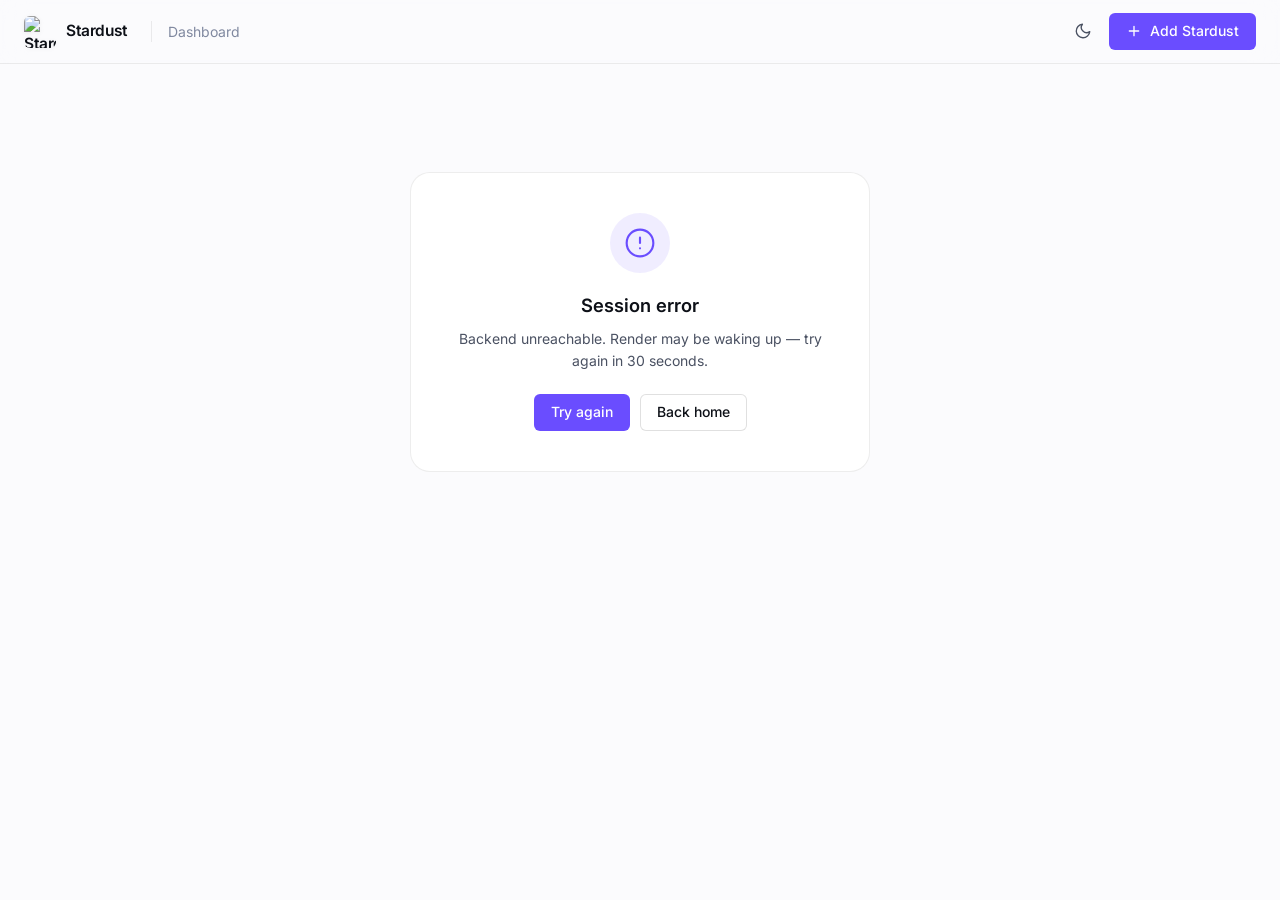
==== commit e1ec0b5f: "Update print statement from 'Hello' to 'Goodbye'" ====
--- a/server.html
+++ b/server.html
@@ -20,9 +20,7 @@
 <header class="dash-topbar">
   <div class="dash-topbar-inner">
     <a href="index.html" class="brand">
-      <img class="brand-mark"
-           src="https://i.ibb.co/3m3NJCYx/file-000000004894820eb5ce43234689dee1-removebg-preview.png"
-           alt="Stardust" width="28" height="28">
+      <img class="brand-mark" src="https://i.ibb.co/3m3NJCYx/file-000000004894820eb5ce43234689dee1-removebg-preview.png" alt="Stardust" width="28" height="28">
       <span class="brand-name">Stardust</span>
     </a>
 
@@ -57,10 +55,7 @@
 <!-- ═══════════ SERVER SHELL ═══════════ -->
 <div class="server-shell" id="serverShell">
 
-  <!-- LEFT SIDEBAR -->
   <aside class="server-sidebar" id="serverSidebar" aria-hidden="true">
-
-    <!-- Server identity -->
     <div class="sidebar-server" id="sidebarServer">
       <div class="skeleton skeleton-avatar" style="width:40px;height:40px;border-radius:10px;"></div>
       <div style="flex:1;min-width:0;">
@@ -69,87 +64,93 @@
       </div>
     </div>
 
-    <!-- Module nav -->
     <nav class="sidebar-nav" aria-label="Server modules">
       <div class="sidebar-group">
         <span class="sidebar-group-label">Overview</span>
-        <a href="#overview"  class="sidebar-link active" data-tab="overview">
+        <a href="#overview" class="sidebar-link active" data-tab="overview">
           <svg viewBox="0 0 24 24" width="16" height="16" fill="none" stroke="currentColor" stroke-width="1.8" stroke-linecap="round" stroke-linejoin="round"><path d="M3 9h18M3 9V6a2 2 0 0 1 2-2h14a2 2 0 0 1 2 2v3M3 9v9a2 2 0 0 0 2 2h14a2 2 0 0 0 2-2V9"/></svg>
           Dashboard
         </a>
       </div>
 
       <div class="sidebar-group">
-        <span class="sidebar-group-label">Server Management</span>
-        <a href="#moderation" class="sidebar-link" data-tab="moderation">
-          <svg viewBox="0 0 24 24" width="16" height="16" fill="none" stroke="currentColor" stroke-width="1.8" stroke-linecap="round" stroke-linejoin="round"><path d="M12 22s8-4 8-10V5l-8-3-8 3v7c0 6 8 10 8 10z"/></svg>
-          Moderation
-        </a>
-        <a href="#automod"    class="sidebar-link" data-tab="automod">
+        <span class="sidebar-group-label">Engagement</span>
+        <a href="#welcome" class="sidebar-link" data-tab="welcome">
+          <svg viewBox="0 0 24 24" width="16" height="16" fill="none" stroke="currentColor" stroke-width="1.8" stroke-linecap="round" stroke-linejoin="round"><path d="M21 15a2 2 0 0 1-2 2H7l-4 4V5a2 2 0 0 1 2-2h14a2 2 0 0 1 2 2z"/></svg>
+          Welcome
+        </a>
+        <a href="#leave" class="sidebar-link" data-tab="leave">
+          <svg viewBox="0 0 24 24" width="16" height="16" fill="none" stroke="currentColor" stroke-width="1.8" stroke-linecap="round" stroke-linejoin="round"><path d="M9 21H5a2 2 0 0 1-2-2V5a2 2 0 0 1 2-2h4M16 17l5-5-5-5M21 12H9"/></svg>
+          Leave
+        </a>
+        <a href="#booster" class="sidebar-link" data-tab="booster">
+          <svg viewBox="0 0 24 24" width="16" height="16" fill="none" stroke="currentColor" stroke-width="1.8" stroke-linecap="round" stroke-linejoin="round"><path d="M13 2L3 14h9l-1 8 10-12h-9l1-8z"/></svg>
+          Booster
+        </a>
+        <a href="#leveling" class="sidebar-link" data-tab="leveling">
+          <svg viewBox="0 0 24 24" width="16" height="16" fill="none" stroke="currentColor" stroke-width="1.8" stroke-linecap="round" stroke-linejoin="round"><path d="M4 20V10M10 20V4M16 20v-8M22 20H2"/></svg>
+          Leveling
+        </a>
+        <a href="#economy" class="sidebar-link" data-tab="economy">
+          <svg viewBox="0 0 24 24" width="16" height="16" fill="none" stroke="currentColor" stroke-width="1.8" stroke-linecap="round" stroke-linejoin="round"><circle cx="12" cy="12" r="9"/><path d="M12 7v10M9.5 9.5h4a2 2 0 0 1 0 4h-3a2 2 0 0 0 0 4h4"/></svg>
+          Economy
+        </a>
+      </div>
+
+      <div class="sidebar-group">
+        <span class="sidebar-group-label">Moderation</span>
+        <a href="#automod" class="sidebar-link" data-tab="automod">
           <svg viewBox="0 0 24 24" width="16" height="16" fill="none" stroke="currentColor" stroke-width="1.8" stroke-linecap="round" stroke-linejoin="round"><path d="M12 2l7 4v6c0 5-3 8-7 10-4-2-7-5-7-10V6l7-4z"/><path d="M9 12l2 2 4-4"/></svg>
           AutoMod
         </a>
-        <a href="#welcome"    class="sidebar-link" data-tab="welcome">
-          <svg viewBox="0 0 24 24" width="16" height="16" fill="none" stroke="currentColor" stroke-width="1.8" stroke-linecap="round" stroke-linejoin="round"><path d="M21 15a2 2 0 0 1-2 2H7l-4 4V5a2 2 0 0 1 2-2h14a2 2 0 0 1 2 2z"/></svg>
-          Welcome & Leave
-        </a>
-        <a href="#tickets"    class="sidebar-link" data-tab="tickets">
+        <a href="#autoresponder" class="sidebar-link" data-tab="autoresponder">
+          <svg viewBox="0 0 24 24" width="16" height="16" fill="none" stroke="currentColor" stroke-width="1.8" stroke-linecap="round" stroke-linejoin="round"><path d="M4 12a8 8 0 0 1 16 0v6a2 2 0 0 1-2 2h-3M4 12v6a2 2 0 0 0 2 2h3M12 8v13"/></svg>
+          Auto-Responder
+        </a>
+        <a href="#logging" class="sidebar-link" data-tab="logging">
+          <svg viewBox="0 0 24 24" width="16" height="16" fill="none" stroke="currentColor" stroke-width="1.8" stroke-linecap="round" stroke-linejoin="round"><path d="M14 2H6a2 2 0 0 0-2 2v16a2 2 0 0 0 2 2h12a2 2 0 0 0 2-2V8z"/><path d="M14 2v6h6M16 13H8M16 17H8M10 9H8"/></svg>
+          Logging
+        </a>
+      </div>
+
+      <div class="sidebar-group">
+        <span class="sidebar-group-label">Support</span>
+        <a href="#tickets" class="sidebar-link" data-tab="tickets">
           <svg viewBox="0 0 24 24" width="16" height="16" fill="none" stroke="currentColor" stroke-width="1.8" stroke-linecap="round" stroke-linejoin="round"><path d="M3 9h18M3 9V6a2 2 0 0 1 2-2h14a2 2 0 0 1 2 2v3M3 9v9a2 2 0 0 0 2 2h14a2 2 0 0 0 2-2V9M9 15h6"/></svg>
           Tickets
         </a>
-        <a href="#logging"    class="sidebar-link" data-tab="logging">
-          <svg viewBox="0 0 24 24" width="16" height="16" fill="none" stroke="currentColor" stroke-width="1.8" stroke-linecap="round" stroke-linejoin="round"><path d="M14 2H6a2 2 0 0 0-2 2v16a2 2 0 0 0 2 2h12a2 2 0 0 0 2-2V8z"/><path d="M14 2v6h6M16 13H8M16 17H8M10 9H8"/></svg>
-          Logging
-        </a>
       </div>
 
       <div class="sidebar-group">
-        <span class="sidebar-group-label">Community</span>
-        <a href="#economy"    class="sidebar-link" data-tab="economy">
-          <svg viewBox="0 0 24 24" width="16" height="16" fill="none" stroke="currentColor" stroke-width="1.8" stroke-linecap="round" stroke-linejoin="round"><circle cx="12" cy="12" r="9"/><path d="M12 7v10M9.5 9.5h4a2 2 0 0 1 0 4h-3a2 2 0 0 0 0 4h4"/></svg>
-          Economy
-        </a>
-        <a href="#leveling"   class="sidebar-link" data-tab="leveling">
-          <svg viewBox="0 0 24 24" width="16" height="16" fill="none" stroke="currentColor" stroke-width="1.8" stroke-linecap="round" stroke-linejoin="round"><path d="M4 20V10M10 20V4M16 20v-8M22 20H2"/></svg>
-          Leveling
-        </a>
-        <a href="#giveaways"  class="sidebar-link" data-tab="giveaways">
+        <span class="sidebar-group-label">Tools</span>
+        <a href="#customcmds" class="sidebar-link" data-tab="customcmds">
+          <svg viewBox="0 0 24 24" width="16" height="16" fill="none" stroke="currentColor" stroke-width="1.8" stroke-linecap="round" stroke-linejoin="round"><path d="M9 18l6-6-6-6"/></svg>
+          Custom Commands
+        </a>
+        <a href="#embeds" class="sidebar-link" data-tab="embeds">
+          <svg viewBox="0 0 24 24" width="16" height="16" fill="none" stroke="currentColor" stroke-width="1.8" stroke-linecap="round" stroke-linejoin="round"><path d="M4 4h16v12H4zM4 20h16M8 16l-2 4M16 16l2 4"/></svg>
+          Embed Builder
+        </a>
+        <a href="#giveaways" class="sidebar-link" data-tab="giveaways">
           <svg viewBox="0 0 24 24" width="16" height="16" fill="none" stroke="currentColor" stroke-width="1.8" stroke-linecap="round" stroke-linejoin="round"><path d="M20 12v6a2 2 0 0 1-2 2H6a2 2 0 0 1-2-2v-6"/><path d="M2 7h20v5H2zM12 7v13"/></svg>
           Giveaways
         </a>
-      </div>
-
-      <div class="sidebar-group">
-        <span class="sidebar-group-label">Tools</span>
-        <a href="#embeds"     class="sidebar-link" data-tab="embeds">
-          <svg viewBox="0 0 24 24" width="16" height="16" fill="none" stroke="currentColor" stroke-width="1.8" stroke-linecap="round" stroke-linejoin="round"><path d="M4 4h16v12H4zM4 20h16M8 16l-2 4M16 16l2 4"/></svg>
-          Embed Builder
-        </a>
-        <a href="#commands"   class="sidebar-link" data-tab="commands">
-          <svg viewBox="0 0 24 24" width="16" height="16" fill="none" stroke="currentColor" stroke-width="1.8" stroke-linecap="round" stroke-linejoin="round"><path d="M9 18l6-6-6-6"/></svg>
-          Commands
-        </a>
-        <a href="#settings"   class="sidebar-link" data-tab="settings">
+        <a href="#settings" class="sidebar-link" data-tab="settings">
           <svg viewBox="0 0 24 24" width="16" height="16" fill="none" stroke="currentColor" stroke-width="1.8" stroke-linecap="round" stroke-linejoin="round"><circle cx="12" cy="12" r="3"/><path d="M19.4 15a1.65 1.65 0 0 0 .33 1.82l.06.06a2 2 0 1 1-2.83 2.83l-.06-.06a1.65 1.65 0 0 0-1.82-.33 1.65 1.65 0 0 0-1 1.51V21a2 2 0 1 1-4 0v-.09A1.65 1.65 0 0 0 9 19.4a1.65 1.65 0 0 0-1.82.33l-.06.06a2 2 0 1 1-2.83-2.83l.06-.06a1.65 1.65 0 0 0 .33-1.82 1.65 1.65 0 0 0-1.51-1H3a2 2 0 1 1 0-4h.09A1.65 1.65 0 0 0 4.6 9a1.65 1.65 0 0 0-.33-1.82l-.06-.06a2 2 0 1 1 2.83-2.83l.06.06a1.65 1.65 0 0 0 1.82.33H9a1.65 1.65 0 0 0 1-1.51V3a2 2 0 1 1 4 0v.09a1.65 1.65 0 0 0 1 1.51 1.65 1.65 0 0 0 1.82-.33l.06-.06a2 2 0 1 1 2.83 2.83l-.06.06a1.65 1.65 0 0 0-.33 1.82V9a1.65 1.65 0 0 0 1.51 1H21a2 2 0 1 1 0 4h-.09a1.65 1.65 0 0 0-1.51 1z"/></svg>
           Settings
         </a>
       </div>
     </nav>
 
-    <!-- Footer of sidebar -->
     <div class="sidebar-footer">
       <a href="docs.html" class="sidebar-link small">Documentation</a>
       <a href="support.html" class="sidebar-link small">Support</a>
-      <a href="status.html" class="sidebar-link small">Status</a>
     </div>
   </aside>
 
-  <!-- OVERLAY for mobile -->
   <div class="server-overlay" id="serverOverlay"></div>
 
-  <!-- MAIN AREA -->
   <main class="server-main">
-    <!-- Mobile hamburger -->
     <button class="server-mobile-menu" id="serverMobileMenu" aria-label="Open menu">
       <svg viewBox="0 0 24 24" width="20" height="20" fill="none" stroke="currentColor" stroke-width="2" stroke-linecap="round"><path d="M4 6h16M4 12h16M4 18h16"/></svg>
     </button>
@@ -188,9 +189,9 @@
     <!-- Content -->
     <section class="server-content" id="serverContent" hidden>
 
-      <!-- ═══ OVERVIEW ═══ -->
+      <!-- ═════════ OVERVIEW ═════════ -->
       <div class="tab-panel active" data-panel="overview">
-        <div class="server-hero" id="serverHero">
+        <div class="server-hero">
           <div class="server-hero-icon" id="serverHeroIcon"></div>
           <div class="server-hero-meta">
             <h1 class="server-hero-name" id="serverHeroName">Server</h1>
@@ -205,54 +206,458 @@
 
         <h2 class="section-h2">Quick actions</h2>
         <div class="quick-actions">
-          <button class="quick-action" data-goto="automod">
-            <div class="qa-icon"><svg viewBox="0 0 24 24" width="18" height="18" fill="none" stroke="currentColor" stroke-width="1.8" stroke-linecap="round" stroke-linejoin="round"><path d="M12 2l7 4v6c0 5-3 8-7 10-4-2-7-5-7-10V6l7-4z"/></svg></div>
-            <div><strong>Configure AutoMod</strong><span>Blocked words & filters</span></div>
-          </button>
           <button class="quick-action" data-goto="welcome">
             <div class="qa-icon"><svg viewBox="0 0 24 24" width="18" height="18" fill="none" stroke="currentColor" stroke-width="1.8" stroke-linecap="round" stroke-linejoin="round"><path d="M21 15a2 2 0 0 1-2 2H7l-4 4V5a2 2 0 0 1 2-2h14a2 2 0 0 1 2 2z"/></svg></div>
             <div><strong>Setup Welcome</strong><span>Greet new members</span></div>
           </button>
+          <button class="quick-action" data-goto="automod">
+            <div class="qa-icon"><svg viewBox="0 0 24 24" width="18" height="18" fill="none" stroke="currentColor" stroke-width="1.8" stroke-linecap="round" stroke-linejoin="round"><path d="M12 2l7 4v6c0 5-3 8-7 10-4-2-7-5-7-10V6l7-4z"/></svg></div>
+            <div><strong>Configure AutoMod</strong><span>Blocked words</span></div>
+          </button>
           <button class="quick-action" data-goto="tickets">
-            <div class="qa-icon"><svg viewBox="0 0 24 24" width="18" height="18" fill="none" stroke="currentColor" stroke-width="1.8" stroke-linecap="round" stroke-linejoin="round"><path d="M3 9h18M3 9V6a2 2 0 0 1 2-2h14a2 2 0 0 1 2 2v3M3 9v9a2 2 0 0 0 2 2h14a2 2 0 0 0 2-2V9M9 15h6"/></svg></div>
+            <div class="qa-icon"><svg viewBox="0 0 24 24" width="18" height="18" fill="none" stroke="currentColor" stroke-width="1.8" stroke-linecap="round" stroke-linejoin="round"><path d="M3 9h18M3 9V6a2 2 0 0 1 2-2h14a2 2 0 0 1 2 2v3M3 9v9a2 2 0 0 0 2 2h14a2 2 0 0 0 2-2V9"/></svg></div>
             <div><strong>Deploy Tickets</strong><span>Support panel</span></div>
           </button>
           <button class="quick-action" data-goto="economy">
             <div class="qa-icon"><svg viewBox="0 0 24 24" width="18" height="18" fill="none" stroke="currentColor" stroke-width="1.8" stroke-linecap="round" stroke-linejoin="round"><circle cx="12" cy="12" r="9"/><path d="M12 7v10"/></svg></div>
-            <div><strong>Economy</strong><span>Leaderboard & stats</span></div>
+            <div><strong>Economy</strong><span>Leaderboard & config</span></div>
           </button>
         </div>
       </div>
 
-      <!-- ═══ MODERATION ═══ -->
-      <div class="tab-panel" data-panel="moderation">
-        <div class="panel-head">
-          <h1 class="panel-title">Moderation</h1>
-          <p class="panel-sub">Server moderation tools — accessible directly from Discord using slash commands.</p>
-        </div>
-
-        <div class="info-card">
-          <div class="info-icon">
-            <svg viewBox="0 0 24 24" width="22" height="22" fill="none" stroke="currentColor" stroke-width="1.7" stroke-linecap="round" stroke-linejoin="round"><circle cx="12" cy="12" r="10"/><path d="M12 8v4M12 16h.01"/></svg>
-          </div>
-          <div>
-            <strong>Moderation runs on Discord</strong>
-            <p>Stardust's moderation commands use native Discord permissions and are executed directly from your server. Every action requires confirmation and role hierarchy checks.</p>
-          </div>
-        </div>
-
-        <h2 class="section-h2">Available commands</h2>
-        <div class="cmd-list">
-          <div class="cmd-row"><code>/kick</code><span>Remove a member from the server</span><em>Kick Members</em></div>
-          <div class="cmd-row"><code>/ban</code><span>Permanently ban a member</span><em>Ban Members</em></div>
-          <div class="cmd-row"><code>/mute</code><span>Timeout a member for N minutes</span><em>Moderate Members</em></div>
-          <div class="cmd-row"><code>/warn</code><span>Issue a formal warning (DM + log)</span><em>Kick Members</em></div>
-          <div class="cmd-row"><code>/addrole</code><span>Add a role to a member</span><em>Manage Roles</em></div>
-          <div class="cmd-row"><code>/removerole</code><span>Remove a role from a member</span><em>Manage Roles</em></div>
-        </div>
-      </div>
-
-      <!-- ═══ AUTOMOD ═══ -->
+      <!-- ═════════ WELCOME ═════════ -->
+      <div class="tab-panel" data-panel="welcome">
+        <div class="panel-head">
+          <h1 class="panel-title">Welcome</h1>
+          <p class="panel-sub">Customise how new members are greeted. Preview updates live below.</p>
+        </div>
+
+        <div class="form-card">
+          <div class="form-row form-row-toggle">
+            <div>
+              <label class="form-label">Enable welcome messages</label>
+              <p class="form-hint">When enabled, Stardust posts a welcome message whenever a new member joins.</p>
+            </div>
+            <button class="toggle" id="welcomeEnabled" role="switch" aria-checked="false"><span class="toggle-knob"></span></button>
+          </div>
+        </div>
+
+        <div class="form-card">
+          <h3 class="card-h3">Delivery</h3>
+
+          <div class="form-row">
+            <label class="form-label">Welcome channel</label>
+            <p class="form-hint">Where the welcome message is posted.</p>
+            <select class="form-select" id="welcomeChannel"><option value="">— Select channel —</option></select>
+          </div>
+
+          <div class="form-row form-row-toggle">
+            <div>
+              <label class="form-label">Mention new member</label>
+              <p class="form-hint">If enabled, message mentions the new member with @.</p>
+            </div>
+            <button class="toggle" id="welcomeMention" role="switch" aria-checked="true"><span class="toggle-knob"></span></button>
+          </div>
+
+          <div class="form-row form-row-toggle">
+            <div>
+              <label class="form-label">Also DM the member</label>
+              <p class="form-hint">Send a private welcome DM in addition to the channel message.</p>
+            </div>
+            <button class="toggle" id="welcomeDm" role="switch" aria-checked="false"><span class="toggle-knob"></span></button>
+          </div>
+        </div>
+
+        <div class="form-card">
+          <h3 class="card-h3">Message</h3>
+          <div class="form-row">
+            <label class="form-label">Welcome text</label>
+            <p class="form-hint">Placeholders: <code>{member}</code> <code>{user}</code> <code>{name}</code> <code>{server}</code> <code>{count}</code></p>
+            <input type="text" class="form-input" id="welcomeMessage" placeholder="Hey {member}, welcome to {server}!" maxlength="500">
+          </div>
+
+          <div class="form-row form-row-toggle">
+            <div>
+              <label class="form-label">Use embed</label>
+              <p class="form-hint">If disabled, sends a plain text message.</p>
+            </div>
+            <button class="toggle" id="welcomeUseEmbed" role="switch" aria-checked="true"><span class="toggle-knob"></span></button>
+          </div>
+        </div>
+
+        <div class="form-card" id="welcomeEmbedCard">
+          <h3 class="card-h3">Embed design</h3>
+
+          <div class="form-row">
+            <label class="form-label">Embed title</label>
+            <input type="text" class="form-input" id="welcomeEmbedTitle" placeholder="Welcome to {server}!" maxlength="256">
+          </div>
+
+          <div class="form-row">
+            <label class="form-label">Embed description</label>
+            <textarea class="form-textarea" id="welcomeEmbedDescription" rows="3" maxlength="2000" placeholder="We're so happy to have you here, {member}!"></textarea>
+          </div>
+
+          <div class="form-grid-2">
+            <div class="form-row">
+              <label class="form-label">Accent color</label>
+              <div class="color-input-wrap">
+                <input type="color" class="color-swatch" id="welcomeEmbedColorPicker" value="#2f3136">
+                <input type="text" class="form-input color-hex" id="welcomeEmbedColor" placeholder="#2f3136" maxlength="7">
+              </div>
+            </div>
+            <div class="form-row">
+              <label class="form-label">Banner image URL</label>
+              <input type="text" class="form-input" id="welcomeEmbedImage" placeholder="https://…">
+            </div>
+          </div>
+        </div>
+
+        <div class="form-card">
+          <div class="card-head"><h3>Live preview</h3></div>
+          <div class="discord-preview-wrap">
+            <div class="discord-embed" id="welcomePreview">
+              <div class="discord-embed-bar" id="welcomePreviewBar"></div>
+              <div class="discord-embed-body">
+                <div class="discord-embed-title" id="welcomePreviewTitle">Welcome!</div>
+                <div class="discord-embed-desc" id="welcomePreviewDesc">Preview appears here.</div>
+                <div class="discord-embed-img" id="welcomePreviewImgWrap" hidden><img id="welcomePreviewImg" src="" alt=""></div>
+              </div>
+            </div>
+          </div>
+        </div>
+
+        <div class="form-actions-sticky">
+          <button class="btn btn-secondary" id="welcomeTestBtn">Send test</button>
+          <button class="btn btn-primary" id="welcomeSaveBtn">Save changes</button>
+        </div>
+      </div>
+
+      <!-- ═════════ LEAVE ═════════ -->
+      <div class="tab-panel" data-panel="leave">
+        <div class="panel-head">
+          <h1 class="panel-title">Leave</h1>
+          <p class="panel-sub">Customise the goodbye message when a member leaves.</p>
+        </div>
+
+        <div class="form-card">
+          <div class="form-row form-row-toggle">
+            <div>
+              <label class="form-label">Enable leave messages</label>
+              <p class="form-hint">Posts a message when a member leaves.</p>
+            </div>
+            <button class="toggle" id="leaveEnabled" role="switch" aria-checked="false"><span class="toggle-knob"></span></button>
+          </div>
+        </div>
+
+        <div class="form-card">
+          <h3 class="card-h3">Delivery</h3>
+          <div class="form-row">
+            <label class="form-label">Leave channel</label>
+            <select class="form-select" id="leaveChannel"><option value="">— Select channel —</option></select>
+          </div>
+          <div class="form-row form-row-toggle">
+            <div>
+              <label class="form-label">Use embed</label>
+              <p class="form-hint">Send as rich embed instead of plain text.</p>
+            </div>
+            <button class="toggle" id="leaveUseEmbed" role="switch" aria-checked="true"><span class="toggle-knob"></span></button>
+          </div>
+        </div>
+
+        <div class="form-card">
+          <h3 class="card-h3">Message</h3>
+          <div class="form-row">
+            <label class="form-label">Leave text</label>
+            <p class="form-hint">Placeholders: <code>{user}</code> <code>{name}</code> <code>{server}</code> <code>{count}</code></p>
+            <input type="text" class="form-input" id="leaveMessage" placeholder="{user} has left the server." maxlength="500">
+          </div>
+        </div>
+
+        <div class="form-card" id="leaveEmbedCard">
+          <h3 class="card-h3">Embed design</h3>
+          <div class="form-row">
+            <label class="form-label">Embed title</label>
+            <input type="text" class="form-input" id="leaveEmbedTitle" placeholder="Member Left" maxlength="256">
+          </div>
+          <div class="form-row">
+            <label class="form-label">Embed description</label>
+            <textarea class="form-textarea" id="leaveEmbedDescription" rows="3" maxlength="2000" placeholder="{user} has left. We now have {count} members."></textarea>
+          </div>
+          <div class="form-grid-2">
+            <div class="form-row">
+              <label class="form-label">Accent color</label>
+              <div class="color-input-wrap">
+                <input type="color" class="color-swatch" id="leaveEmbedColorPicker" value="#99aab5">
+                <input type="text" class="form-input color-hex" id="leaveEmbedColor" placeholder="#99aab5" maxlength="7">
+              </div>
+            </div>
+            <div class="form-row">
+              <label class="form-label">Banner image URL</label>
+              <input type="text" class="form-input" id="leaveEmbedImage" placeholder="https://…">
+            </div>
+          </div>
+        </div>
+
+        <div class="form-card">
+          <div class="card-head"><h3>Live preview</h3></div>
+          <div class="discord-preview-wrap">
+            <div class="discord-embed" id="leavePreview">
+              <div class="discord-embed-bar" id="leavePreviewBar"></div>
+              <div class="discord-embed-body">
+                <div class="discord-embed-title" id="leavePreviewTitle">Member Left</div>
+                <div class="discord-embed-desc" id="leavePreviewDesc">Preview appears here.</div>
+                <div class="discord-embed-img" id="leavePreviewImgWrap" hidden><img id="leavePreviewImg" src="" alt=""></div>
+              </div>
+            </div>
+          </div>
+        </div>
+
+        <div class="form-actions-sticky">
+          <button class="btn btn-primary" id="leaveSaveBtn">Save changes</button>
+        </div>
+      </div>
+
+      <!-- ═════════ BOOSTER ═════════ -->
+      <div class="tab-panel" data-panel="booster">
+        <div class="panel-head">
+          <h1 class="panel-title">Booster</h1>
+          <p class="panel-sub">Reward members who boost your server.</p>
+        </div>
+
+        <div class="form-card">
+          <div class="form-row form-row-toggle">
+            <div>
+              <label class="form-label">Enable booster announcements</label>
+              <p class="form-hint">Post a message when someone boosts the server.</p>
+            </div>
+            <button class="toggle" id="boosterEnabled" role="switch" aria-checked="true"><span class="toggle-knob"></span></button>
+          </div>
+        </div>
+
+        <div class="form-card">
+          <h3 class="card-h3">Delivery</h3>
+          <div class="form-row">
+            <label class="form-label">Booster channel</label>
+            <p class="form-hint">Leave empty to use the system channel.</p>
+            <select class="form-select" id="boosterChannel"><option value="">— System channel —</option></select>
+          </div>
+          <div class="form-row form-row-toggle">
+            <div>
+              <label class="form-label">Use embed</label>
+            </div>
+            <button class="toggle" id="boosterUseEmbed" role="switch" aria-checked="true"><span class="toggle-knob"></span></button>
+          </div>
+        </div>
+
+        <div class="form-card">
+          <h3 class="card-h3">Rewards</h3>
+          <div class="form-grid-2">
+            <div class="form-row">
+              <label class="form-label">Coins reward</label>
+              <p class="form-hint">Coins added to the booster's wallet.</p>
+              <input type="number" class="form-input" id="boosterReward" min="0" step="100" placeholder="10000">
+            </div>
+            <div class="form-row">
+              <label class="form-label">Badge ID</label>
+              <p class="form-hint">Item ID added to inventory (or leave empty).</p>
+              <input type="text" class="form-input" id="boosterBadge" placeholder="booster_elite">
+            </div>
+          </div>
+        </div>
+
+        <div class="form-card">
+          <h3 class="card-h3">Message</h3>
+          <div class="form-row">
+            <label class="form-label">Booster text</label>
+            <p class="form-hint">Placeholders: <code>{user}</code> <code>{name}</code> <code>{server}</code></p>
+            <input type="text" class="form-input" id="boosterMessage" placeholder="Thank you {user} for boosting {server}!">
+          </div>
+          <div class="form-row">
+            <label class="form-label">Embed title</label>
+            <input type="text" class="form-input" id="boosterEmbedTitle" placeholder="✨ New Boost!" maxlength="256">
+          </div>
+          <div class="form-row">
+            <label class="form-label">Embed description</label>
+            <textarea class="form-textarea" id="boosterEmbedDescription" rows="2" maxlength="2000" placeholder="Thank you {user}!"></textarea>
+          </div>
+          <div class="form-grid-2">
+            <div class="form-row">
+              <label class="form-label">Accent color</label>
+              <div class="color-input-wrap">
+                <input type="color" class="color-swatch" id="boosterEmbedColorPicker" value="#f47fff">
+                <input type="text" class="form-input color-hex" id="boosterEmbedColor" placeholder="#f47fff" maxlength="7">
+              </div>
+            </div>
+            <div class="form-row">
+              <label class="form-label">Banner image URL</label>
+              <input type="text" class="form-input" id="boosterEmbedImage" placeholder="https://…">
+            </div>
+          </div>
+        </div>
+
+        <div class="form-actions-sticky">
+          <button class="btn btn-primary" id="boosterSaveBtn">Save changes</button>
+        </div>
+      </div>
+
+      <!-- ═════════ LEVELING ═════════ -->
+      <div class="tab-panel" data-panel="leveling">
+        <div class="panel-head">
+          <h1 class="panel-title">Leveling</h1>
+          <p class="panel-sub">Tune the XP rate, cooldowns, and level-up messages.</p>
+        </div>
+
+        <div class="form-card">
+          <div class="form-row form-row-toggle">
+            <div>
+              <label class="form-label">Enable leveling</label>
+              <p class="form-hint">Members earn XP by chatting.</p>
+            </div>
+            <button class="toggle" id="levelEnabled" role="switch" aria-checked="true"><span class="toggle-knob"></span></button>
+          </div>
+        </div>
+
+        <div class="form-card">
+          <h3 class="card-h3">XP rules</h3>
+          <div class="form-grid-2">
+            <div class="form-row">
+              <label class="form-label">Min XP per message</label>
+              <input type="number" class="form-input" id="levelXpMin" min="1" step="1">
+            </div>
+            <div class="form-row">
+              <label class="form-label">Max XP per message</label>
+              <input type="number" class="form-input" id="levelXpMax" min="1" step="1">
+            </div>
+            <div class="form-row">
+              <label class="form-label">XP cooldown (seconds)</label>
+              <p class="form-hint">Minimum wait between XP gains.</p>
+              <input type="number" class="form-input" id="levelCooldown" min="0" step="1">
+            </div>
+            <div class="form-row">
+              <label class="form-label">Base XP per level</label>
+              <p class="form-hint">XP needed = level × this value.</p>
+              <input type="number" class="form-input" id="levelBaseXp" min="10" step="10">
+            </div>
+            <div class="form-row">
+              <label class="form-label">XP multiplier</label>
+              <p class="form-hint">e.g. 1.5 = 50% more XP.</p>
+              <input type="number" class="form-input" id="levelMultiplier" min="0.1" step="0.1">
+            </div>
+          </div>
+        </div>
+
+        <div class="form-card">
+          <h3 class="card-h3">Announcements</h3>
+          <div class="form-row form-row-toggle">
+            <div>
+              <label class="form-label">Announce level ups</label>
+            </div>
+            <button class="toggle" id="levelAnnounceEnabled" role="switch" aria-checked="true"><span class="toggle-knob"></span></button>
+          </div>
+          <div class="form-row">
+            <label class="form-label">Level-up channel</label>
+            <select class="form-select" id="levelChannel"><option value="">— Select channel —</option></select>
+          </div>
+          <div class="form-row">
+            <label class="form-label">Level-up message</label>
+            <p class="form-hint">Placeholders: <code>{member}</code> <code>{level}</code></p>
+            <input type="text" class="form-input" id="levelMsg" placeholder="GG {member}! You reached level **{level}**!">
+          </div>
+          <div class="form-row form-row-toggle">
+            <div>
+              <label class="form-label">Send rank-up card</label>
+              <p class="form-hint">Generate a custom image card.</p>
+            </div>
+            <button class="toggle" id="levelUseCard" role="switch" aria-checked="true"><span class="toggle-knob"></span></button>
+          </div>
+        </div>
+
+        <div class="form-actions-sticky">
+          <button class="btn btn-primary" id="levelSaveBtn">Save changes</button>
+        </div>
+      </div>
+
+      <!-- ═════════ ECONOMY ═════════ -->
+      <div class="tab-panel" data-panel="economy">
+        <div class="panel-head">
+          <h1 class="panel-title">Economy</h1>
+          <p class="panel-sub">Configure rewards, cooldowns, and currency.</p>
+        </div>
+
+        <div class="form-card">
+          <div class="form-row form-row-toggle">
+            <div>
+              <label class="form-label">Enable economy</label>
+              <p class="form-hint">Members earn coins for chatting.</p>
+            </div>
+            <button class="toggle" id="economyEnabled" role="switch" aria-checked="true"><span class="toggle-knob"></span></button>
+          </div>
+        </div>
+
+        <div class="form-card">
+          <h3 class="card-h3">Currency</h3>
+          <div class="form-grid-2">
+            <div class="form-row">
+              <label class="form-label">Currency name</label>
+              <input type="text" class="form-input" id="economyCurrencyName" maxlength="40" placeholder="Stardust Coins">
+            </div>
+            <div class="form-row">
+              <label class="form-label">Currency symbol</label>
+              <input type="text" class="form-input" id="economyCurrencySymbol" maxlength="4" placeholder="🪙">
+            </div>
+          </div>
+        </div>
+
+        <div class="form-card">
+          <h3 class="card-h3">Daily reward</h3>
+          <div class="form-grid-2">
+            <div class="form-row">
+              <label class="form-label">Daily amount</label>
+              <input type="number" class="form-input" id="economyDailyAmount" min="1" step="10">
+            </div>
+            <div class="form-row">
+              <label class="form-label">Daily cooldown (seconds)</label>
+              <input type="number" class="form-input" id="economyDailyCooldown" min="60" step="60">
+            </div>
+          </div>
+        </div>
+
+        <div class="form-card">
+          <h3 class="card-h3">Chat rewards</h3>
+          <div class="form-row">
+            <label class="form-label">Reward channel</label>
+            <p class="form-hint">Channel where random chat rewards are posted.</p>
+            <select class="form-select" id="economyRewardChannel"><option value="">— Not configured —</option></select>
+          </div>
+          <div class="form-grid-2">
+            <div class="form-row">
+              <label class="form-label">Reward chance (%)</label>
+              <input type="number" class="form-input" id="economyRewardChance" min="0" max="100" step="1">
+            </div>
+            <div class="form-row"></div>
+            <div class="form-row">
+              <label class="form-label">Min reward</label>
+              <input type="number" class="form-input" id="economyRewardMin" min="1" step="100">
+            </div>
+            <div class="form-row">
+              <label class="form-label">Max reward</label>
+              <input type="number" class="form-input" id="economyRewardMax" min="1" step="100">
+            </div>
+          </div>
+        </div>
+
+        <div class="form-card">
+          <div class="card-head"><h3>Wealth leaderboard</h3><span class="card-count">Top 20</span></div>
+          <div id="economyLb"></div>
+        </div>
+
+        <div class="form-actions-sticky">
+          <button class="btn btn-primary" id="economySaveBtn">Save changes</button>
+        </div>
+      </div>
+
+      <!-- ═════════ AUTOMOD ═════════ -->
       <div class="tab-panel" data-panel="automod">
         <div class="panel-head">
           <h1 class="panel-title">AutoMod</h1>
@@ -263,175 +668,299 @@
           <div class="form-row form-row-toggle">
             <div>
               <label class="form-label">AutoMod protection</label>
-              <p class="form-hint">When enabled, messages containing blocked words are auto-deleted with a temporary warning.</p>
-            </div>
-            <button class="toggle" id="automodToggle" role="switch" aria-checked="true">
-              <span class="toggle-knob"></span>
-            </button>
-          </div>
-        </div>
-
-        <div class="form-card">
-          <div class="card-head">
-            <h3>Blocked words</h3>
-            <span class="card-count" id="wordCount">0</span>
-          </div>
-
+              <p class="form-hint">When enabled, messages with blocked words are removed.</p>
+            </div>
+            <button class="toggle" id="automodEnabled" role="switch" aria-checked="true"><span class="toggle-knob"></span></button>
+          </div>
+
+          <div class="form-row form-row-toggle">
+            <div>
+              <label class="form-label">Ignore staff members</label>
+              <p class="form-hint">Members with Manage Messages permission bypass the filter.</p>
+            </div>
+            <button class="toggle" id="automodIgnoreStaff" role="switch" aria-checked="true"><span class="toggle-knob"></span></button>
+          </div>
+
+          <div class="form-grid-2">
+            <div class="form-row">
+              <label class="form-label">Action on match</label>
+              <select class="form-select" id="automodAction">
+                <option value="delete_warn">Delete + Warn</option>
+                <option value="delete">Delete only</option>
+                <option value="warn">Warn only</option>
+              </select>
+            </div>
+            <div class="form-row">
+              <label class="form-label">Warning auto-remove (seconds)</label>
+              <input type="number" class="form-input" id="automodWarnExpiry" min="1" step="1">
+            </div>
+          </div>
+        </div>
+
+        <div class="form-card">
+          <div class="card-head"><h3>Blocked words</h3><span class="card-count" id="wordCount">0</span></div>
           <div class="word-add-row">
-            <input type="text" id="wordInput" placeholder="Enter a word or phrase…" maxlength="64">
+            <input type="text" class="form-input" id="wordInput" placeholder="Add a word or phrase…" maxlength="64">
             <button class="btn btn-primary" id="wordAddBtn">Add word</button>
           </div>
-
           <div class="word-chips" id="wordChips"></div>
-
-          <div class="empty-mini" id="wordEmpty" hidden>
-            No blocked words configured. Add your first word above.
-          </div>
-        </div>
-      </div>
-
-      <!-- ═══ WELCOME ═══ -->
-      <div class="tab-panel" data-panel="welcome">
-        <div class="panel-head">
-          <h1 class="panel-title">Welcome & Leave</h1>
-          <p class="panel-sub">Greet new members and announce when someone leaves.</p>
-        </div>
-
-        <div class="form-card">
-          <div class="form-row">
-            <label class="form-label">Welcome channel</label>
-            <p class="form-hint">Where welcome cards are posted when a new member joins.</p>
-            <select class="form-select" id="welcomeChannel">
-              <option value="">— Not configured —</option>
-            </select>
-          </div>
-
+          <div class="empty-mini" id="wordEmpty" hidden>No blocked words yet. Add your first word above.</div>
+        </div>
+
+        <div class="form-actions-sticky">
+          <button class="btn btn-primary" id="automodSaveBtn">Save changes</button>
+        </div>
+      </div>
+
+      <!-- ═════════ AUTO-RESPONDER ═════════ -->
+      <div class="tab-panel" data-panel="autoresponder">
+        <div class="panel-head">
+          <h1 class="panel-title">Auto-Responder</h1>
+          <p class="panel-sub">Trigger a response when members type a specific word or phrase.</p>
+        </div>
+
+        <div class="form-card">
+          <div class="form-row form-row-toggle">
+            <div>
+              <label class="form-label">Enable auto-responder</label>
+              <p class="form-hint">React to configured triggers automatically.</p>
+            </div>
+            <button class="toggle" id="autoresponderEnabled" role="switch" aria-checked="true"><span class="toggle-knob"></span></button>
+          </div>
+        </div>
+
+        <div class="form-card">
+          <h3 class="card-h3">Add a trigger</h3>
+          <div class="form-grid-2">
+            <div class="form-row">
+              <label class="form-label">Trigger word or phrase</label>
+              <input type="text" class="form-input" id="arTriggerInput" placeholder="e.g. hello" maxlength="100">
+            </div>
+            <div class="form-row">
+              <label class="form-label">Bot response</label>
+              <input type="text" class="form-input" id="arResponseInput" placeholder="e.g. Hi there!" maxlength="500">
+            </div>
+          </div>
           <div class="form-actions">
-            <button class="btn btn-primary" id="welcomeSaveBtn">Save changes</button>
-          </div>
-        </div>
-
-        <div class="form-card">
-          <div class="form-row">
-            <label class="form-label">Level-up announcement channel</label>
-            <p class="form-hint">Where level-up cards are posted.</p>
-            <select class="form-select" id="levelChannelSelect">
-              <option value="">— Not configured —</option>
-            </select>
-          </div>
-
-          <div class="form-row">
-            <label class="form-label">Level-up message</label>
-            <p class="form-hint">Use <code>{member}</code> to mention the member.</p>
-            <input type="text" class="form-input" id="levelMessageInput" placeholder="GG {member}!" maxlength="200">
-          </div>
-
+            <button class="btn btn-primary" id="arAddBtn">Add trigger</button>
+          </div>
+        </div>
+
+        <div class="form-card">
+          <div class="card-head"><h3>Active triggers</h3><span class="card-count" id="arCount">0</span></div>
+          <div class="list-rows" id="arList"></div>
+          <div class="empty-mini" id="arEmpty" hidden>No triggers yet.</div>
+        </div>
+
+        <div class="form-actions-sticky">
+          <button class="btn btn-primary" id="autoresponderSaveBtn">Save changes</button>
+        </div>
+      </div>
+
+      <!-- ═════════ LOGGING ═════════ -->
+      <div class="tab-panel" data-panel="logging">
+        <div class="panel-head">
+          <h1 class="panel-title">Logging</h1>
+          <p class="panel-sub">Track server activity in a dedicated channel.</p>
+        </div>
+
+        <div class="form-card">
+          <div class="form-row form-row-toggle">
+            <div>
+              <label class="form-label">Enable logging</label>
+            </div>
+            <button class="toggle" id="loggingEnabled" role="switch" aria-checked="false"><span class="toggle-knob"></span></button>
+          </div>
+          <div class="form-row">
+            <label class="form-label">Log channel</label>
+            <select class="form-select" id="loggingChannel"><option value="">— Select channel —</option></select>
+          </div>
+        </div>
+
+        <div class="form-card">
+          <h3 class="card-h3">Events to log</h3>
+          <div class="form-row form-row-toggle"><div><label class="form-label">Message deletions</label></div><button class="toggle" id="logMsgDelete" role="switch" aria-checked="true"><span class="toggle-knob"></span></button></div>
+          <div class="form-row form-row-toggle"><div><label class="form-label">Message edits</label></div><button class="toggle" id="logMsgEdit" role="switch" aria-checked="true"><span class="toggle-knob"></span></button></div>
+          <div class="form-row form-row-toggle"><div><label class="form-label">Member joins</label></div><button class="toggle" id="logMemberJoin" role="switch" aria-checked="false"><span class="toggle-knob"></span></button></div>
+          <div class="form-row form-row-toggle"><div><label class="form-label">Member leaves</label></div><button class="toggle" id="logMemberLeave" role="switch" aria-checked="false"><span class="toggle-knob"></span></button></div>
+          <div class="form-row form-row-toggle"><div><label class="form-label">Voice channel events</label></div><button class="toggle" id="logVoice" role="switch" aria-checked="true"><span class="toggle-knob"></span></button></div>
+        </div>
+
+        <div class="form-actions-sticky">
+          <button class="btn btn-primary" id="loggingSaveBtn">Save changes</button>
+        </div>
+      </div>
+
+      <!-- ═════════ TICKETS ═════════ -->
+      <div class="tab-panel" data-panel="tickets">
+        <div class="panel-head">
+          <h1 class="panel-title">Tickets</h1>
+          <p class="panel-sub">Deploy and customise your support panel.</p>
+        </div>
+
+        <div class="form-card">
+          <div class="form-row form-row-toggle">
+            <div>
+              <label class="form-label">Enable ticket system</label>
+            </div>
+            <button class="toggle" id="ticketEnabled" role="switch" aria-checked="false"><span class="toggle-knob"></span></button>
+          </div>
+        </div>
+
+        <div class="form-card">
+          <h3 class="card-h3">Panel</h3>
+          <div class="form-row">
+            <label class="form-label">Panel channel</label>
+            <p class="form-hint">Where the ticket launcher button is posted.</p>
+            <select class="form-select" id="ticketPanelChannel"><option value="">— Select channel —</option></select>
+          </div>
+          <div class="form-row">
+            <label class="form-label">Panel title</label>
+            <input type="text" class="form-input" id="ticketPanelTitle" maxlength="256" placeholder="📩 Help & Support Portal">
+          </div>
+          <div class="form-row">
+            <label class="form-label">Panel description</label>
+            <textarea class="form-textarea" id="ticketPanelDescription" rows="2" maxlength="2000" placeholder="Click below to open a private support channel."></textarea>
+          </div>
+        </div>
+
+        <div class="form-card">
+          <h3 class="card-h3">Ticket setup</h3>
+          <div class="form-grid-2">
+            <div class="form-row">
+              <label class="form-label">Staff role</label>
+              <p class="form-hint">Role that can see and claim tickets.</p>
+              <select class="form-select" id="ticketStaffRole"><option value="">— Select role —</option></select>
+            </div>
+            <div class="form-row">
+              <label class="form-label">Ticket category</label>
+              <p class="form-hint">Parent category for new ticket channels.</p>
+              <select class="form-select" id="ticketCategory"><option value="">— None —</option></select>
+            </div>
+          </div>
+          <div class="form-row">
+            <label class="form-label">Log channel</label>
+            <p class="form-hint">Where ticket transcripts are saved on close.</p>
+            <select class="form-select" id="ticketLogChannel"><option value="">— None —</option></select>
+          </div>
+          <div class="form-row form-row-toggle">
+            <div>
+              <label class="form-label">Auto-ping staff on new ticket</label>
+            </div>
+            <button class="toggle" id="ticketAutoPing" role="switch" aria-checked="true"><span class="toggle-knob"></span></button>
+          </div>
+        </div>
+
+        <div class="form-card">
+          <h3 class="card-h3">Welcome message</h3>
+          <div class="form-row">
+            <label class="form-label">Welcome title</label>
+            <input type="text" class="form-input" id="ticketWelcomeTitle" maxlength="256" placeholder="🎫 Support Ticket Opened">
+          </div>
+          <div class="form-row">
+            <label class="form-label">Welcome message</label>
+            <p class="form-hint">Placeholders: <code>{user}</code> <code>{server}</code></p>
+            <textarea class="form-textarea" id="ticketWelcomeMessage" rows="2" maxlength="2000" placeholder="Welcome {user}! A staff member will be with you shortly."></textarea>
+          </div>
+        </div>
+
+        <div class="form-actions-sticky">
+          <button class="btn btn-secondary" id="ticketDeployBtn">Deploy panel</button>
+          <button class="btn btn-primary" id="ticketSaveBtn">Save changes</button>
+        </div>
+      </div>
+
+      <!-- ═════════ CUSTOM COMMANDS ═════════ -->
+      <div class="tab-panel" data-panel="customcmds">
+        <div class="panel-head">
+          <h1 class="panel-title">Custom Commands</h1>
+          <p class="panel-sub">Create your own text triggers that the bot responds to.</p>
+        </div>
+
+        <div class="form-card">
+          <h3 class="card-h3">Add a custom command</h3>
+          <div class="form-grid-2">
+            <div class="form-row">
+              <label class="form-label">Trigger</label>
+              <input type="text" class="form-input" id="ccTriggerInput" placeholder="e.g. rules" maxlength="100">
+            </div>
+            <div class="form-row">
+              <label class="form-label">Response</label>
+              <input type="text" class="form-input" id="ccResponseInput" placeholder="e.g. Please read #rules" maxlength="500">
+            </div>
+          </div>
           <div class="form-actions">
-            <button class="btn btn-primary" id="levelSaveBtn">Save changes</button>
-          </div>
-        </div>
-
-        <div class="form-card">
-          <div class="form-row">
-            <label class="form-label">Reward channel</label>
-            <p class="form-hint">Channel where random chat rewards are posted.</p>
-            <select class="form-select" id="rewardChannelSelect">
-              <option value="">— Not configured —</option>
-            </select>
-          </div>
-          <div class="form-actions">
-            <button class="btn btn-primary" id="rewardSaveBtn">Save changes</button>
-          </div>
-        </div>
-      </div>
-
-      <!-- ═══ TICKETS ═══ -->
-      <div class="tab-panel" data-panel="tickets">
-        <div class="panel-head">
-          <h1 class="panel-title">Tickets</h1>
-          <p class="panel-sub">Deploy a support panel so members can open private tickets.</p>
-        </div>
-
-        <div class="form-card">
-          <div class="form-row">
-            <label class="form-label">Panel channel</label>
-            <p class="form-hint">The channel where the ticket launcher panel will be posted.</p>
-            <select class="form-select" id="ticketPanelChannel">
-              <option value="">— Select a channel —</option>
-            </select>
-          </div>
-
-          <div class="form-actions">
-            <button class="btn btn-primary" id="ticketDeployBtn">Deploy panel</button>
-          </div>
-        </div>
-
-        <div class="info-card">
-          <div class="info-icon">
-            <svg viewBox="0 0 24 24" width="22" height="22" fill="none" stroke="currentColor" stroke-width="1.7" stroke-linecap="round" stroke-linejoin="round"><circle cx="12" cy="12" r="10"/><path d="M12 8v4M12 16h.01"/></svg>
-          </div>
-          <div>
-            <strong>Custom ticket settings</strong>
-            <p>For advanced ticket configuration (custom welcome message, staff role, transcripts), use <code>/ticket_config</code> in your server.</p>
-          </div>
-        </div>
-      </div>
-
-      <!-- ═══ ECONOMY ═══ -->
-      <div class="tab-panel" data-panel="economy">
-        <div class="panel-head">
-          <h1 class="panel-title">Economy</h1>
-          <p class="panel-sub">Top members by Stardust Coins.</p>
-        </div>
-
-        <div class="lb-card">
-          <div class="lb-head">
-            <h3>Wealth leaderboard</h3>
-            <span class="card-count">Top 20</span>
-          </div>
-          <div id="economyLb"></div>
-        </div>
-      </div>
-
-      <!-- ═══ LEVELING ═══ -->
-      <div class="tab-panel" data-panel="leveling">
-        <div class="panel-head">
-          <h1 class="panel-title">Leveling</h1>
-          <p class="panel-sub">XP, ranks and progression tiers.</p>
-        </div>
-
-        <div class="info-card">
-          <div class="info-icon">
-            <svg viewBox="0 0 24 24" width="22" height="22" fill="none" stroke="currentColor" stroke-width="1.7" stroke-linecap="round" stroke-linejoin="round"><path d="M4 20V10M10 20V4M16 20v-8M22 20H2"/></svg>
-          </div>
-          <div>
-            <strong>Free Fire–style tier system</strong>
-            <p>Members gain XP by chatting (60s cooldown per user). Tiers progress from Bronze I up to Grandmaster. Use <code>/rank</code> to view rank cards.</p>
-          </div>
-        </div>
-
-        <h2 class="section-h2">Tiers</h2>
-        <div class="tier-list">
-          <div class="tier-row"><span>🥉 Bronze I</span><em>Level 1–4</em></div>
-          <div class="tier-row"><span>🥉 Bronze II</span><em>Level 5–9</em></div>
-          <div class="tier-row"><span>🥈 Silver I</span><em>Level 10–14</em></div>
-          <div class="tier-row"><span>🥈 Silver II</span><em>Level 15–19</em></div>
-          <div class="tier-row"><span>🥇 Gold I</span><em>Level 20–24</em></div>
-          <div class="tier-row"><span>🥇 Gold II</span><em>Level 25–29</em></div>
-          <div class="tier-row"><span>💎 Platinum I</span><em>Level 30–34</em></div>
-          <div class="tier-row"><span>💎 Platinum II</span><em>Level 35–39</em></div>
-          <div class="tier-row"><span>💎 Diamond I</span><em>Level 40–44</em></div>
-          <div class="tier-row"><span>💎 Diamond II</span><em>Level 45–49</em></div>
-          <div class="tier-row"><span>🏆 Heroic</span><em>Level 50–59</em></div>
-          <div class="tier-row"><span>👑 Grandmaster</span><em>Level 60+</em></div>
-        </div>
-      </div>
-
-      <!-- ═══ GIVEAWAYS ═══ -->
+            <button class="btn btn-primary" id="ccAddBtn">Add command</button>
+          </div>
+        </div>
+
+        <div class="form-card">
+          <div class="card-head"><h3>Your commands</h3><span class="card-count" id="ccCount">0</span></div>
+          <div class="list-rows" id="ccList"></div>
+          <div class="empty-mini" id="ccEmpty" hidden>No custom commands yet.</div>
+        </div>
+      </div>
+
+      <!-- ═════════ EMBEDS ═════════ -->
+      <div class="tab-panel" data-panel="embeds">
+        <div class="panel-head">
+          <h1 class="panel-title">Embed Builder</h1>
+          <p class="panel-sub">Compose and send a custom embed to any channel.</p>
+        </div>
+
+        <div class="form-card">
+          <div class="form-row">
+            <label class="form-label">Title</label>
+            <input type="text" class="form-input" id="emTitle" maxlength="256" placeholder="Announcement">
+          </div>
+          <div class="form-row">
+            <label class="form-label">Description</label>
+            <textarea class="form-textarea" id="emDescription" rows="4" maxlength="2000" placeholder="Type your message…"></textarea>
+          </div>
+          <div class="form-grid-2">
+            <div class="form-row">
+              <label class="form-label">Color</label>
+              <div class="color-input-wrap">
+                <input type="color" class="color-swatch" id="emColorPicker" value="#7c5cff">
+                <input type="text" class="form-input color-hex" id="emColor" placeholder="#7c5cff" maxlength="7">
+              </div>
+            </div>
+            <div class="form-row">
+              <label class="form-label">Image URL (optional)</label>
+              <input type="text" class="form-input" id="emImage" placeholder="https://…">
+            </div>
+          </div>
+          <div class="form-row">
+            <label class="form-label">Target channel</label>
+            <select class="form-select" id="emChannel"><option value="">— Select channel —</option></select>
+          </div>
+        </div>
+
+        <div class="form-card">
+          <div class="card-head"><h3>Live preview</h3></div>
+          <div class="discord-preview-wrap">
+            <div class="discord-embed" id="emPreview">
+              <div class="discord-embed-bar" id="emPreviewBar"></div>
+              <div class="discord-embed-body">
+                <div class="discord-embed-title" id="emPreviewTitle"></div>
+                <div class="discord-embed-desc" id="emPreviewDesc"></div>
+                <div class="discord-embed-img" id="emPreviewImgWrap" hidden><img id="emPreviewImg" src="" alt=""></div>
+              </div>
+            </div>
+          </div>
+        </div>
+
+        <div class="form-actions-sticky">
+          <button class="btn btn-secondary" id="emPreviewBtn">Refresh preview</button>
+          <button class="btn btn-primary" id="emSendBtn">Send embed</button>
+        </div>
+      </div>
+
+      <!-- ═════════ GIVEAWAYS ═════════ -->
       <div class="tab-panel" data-panel="giveaways">
         <div class="panel-head">
           <h1 class="panel-title">Giveaways</h1>
-          <p class="panel-sub">Launch a giveaway that members enter by reacting with 🎉.</p>
+          <p class="panel-sub">Launch a giveaway — members enter by reacting 🎉.</p>
         </div>
 
         <div class="form-card">
@@ -439,120 +968,33 @@
             <label class="form-label">Prize</label>
             <input type="text" class="form-input" id="gwPrize" placeholder="e.g. Nitro Classic" maxlength="120">
           </div>
-
           <div class="form-grid-2">
             <div class="form-row">
               <label class="form-label">Duration</label>
-              <input type="text" class="form-input" id="gwDuration" placeholder="30m / 2h / 1d" maxlength="8">
+              <p class="form-hint">Formats: 30m, 5h, 1d</p>
+              <input type="text" class="form-input" id="gwDuration" placeholder="30m" maxlength="8">
             </div>
             <div class="form-row">
               <label class="form-label">Winners</label>
               <input type="number" class="form-input" id="gwWinners" value="1" min="1" max="20">
             </div>
           </div>
-
           <div class="form-row">
             <label class="form-label">Channel</label>
-            <select class="form-select" id="gwChannel">
-              <option value="">— Select a channel —</option>
-            </select>
-          </div>
-
-          <div class="form-actions">
-            <button class="btn btn-primary" id="gwStartBtn">Start giveaway</button>
-          </div>
-        </div>
-      </div>
-
-      <!-- ═══ LOGGING ═══ -->
-      <div class="tab-panel" data-panel="logging">
-        <div class="panel-head">
-          <h1 class="panel-title">Logging</h1>
-          <p class="panel-sub">Route server events to a dedicated log channel.</p>
-        </div>
-
-        <div class="info-card">
-          <div class="info-icon">
-            <svg viewBox="0 0 24 24" width="22" height="22" fill="none" stroke="currentColor" stroke-width="1.7" stroke-linecap="round" stroke-linejoin="round"><circle cx="12" cy="12" r="10"/><path d="M12 8v4M12 16h.01"/></svg>
-          </div>
-          <div>
-            <strong>Event logging status</strong>
-            <p>Stardust has a built-in logging module (message deletes, edits, voice joins). Configuration is currently done directly from the bot.</p>
-          </div>
-        </div>
-      </div>
-
-      <!-- ═══ EMBEDS ═══ -->
-      <div class="tab-panel" data-panel="embeds">
-        <div class="panel-head">
-          <h1 class="panel-title">Embed Builder</h1>
-          <p class="panel-sub">Compose and send a custom embed to any channel.</p>
-        </div>
-
-        <div class="form-card">
-          <div class="form-row">
-            <label class="form-label">Title</label>
-            <input type="text" class="form-input" id="emTitle" maxlength="256" placeholder="Announcement">
-          </div>
-
-          <div class="form-row">
-            <label class="form-label">Description</label>
-            <textarea class="form-textarea" id="emDescription" rows="4" maxlength="2000" placeholder="Type your message…"></textarea>
-          </div>
-
-          <div class="form-grid-2">
-            <div class="form-row">
-              <label class="form-label">Color</label>
-              <input type="text" class="form-input" id="emColor" placeholder="#7c5cff" maxlength="7">
-            </div>
-            <div class="form-row">
-              <label class="form-label">Image URL (optional)</label>
-              <input type="text" class="form-input" id="emImage" placeholder="https://…">
-            </div>
-          </div>
-
-          <div class="form-row">
-            <label class="form-label">Target channel</label>
-            <select class="form-select" id="emChannel">
-              <option value="">— Select a channel —</option>
-            </select>
-          </div>
-
-          <div class="form-actions">
-            <button class="btn btn-secondary" id="emPreviewBtn">Preview</button>
-            <button class="btn btn-primary" id="emSendBtn">Send embed</button>
-          </div>
-        </div>
-
-        <div class="embed-preview-wrap" id="emPreviewWrap" hidden>
-          <label class="form-label">Preview</label>
-          <div class="discord-embed" id="emPreview">
-            <div class="discord-embed-bar" id="emPreviewBar"></div>
-            <div class="discord-embed-body">
-              <div class="discord-embed-title" id="emPreviewTitle"></div>
-              <div class="discord-embed-desc" id="emPreviewDesc"></div>
-              <div class="discord-embed-img" id="emPreviewImgWrap" hidden>
-                <img id="emPreviewImg" src="" alt="">
-              </div>
-            </div>
-          </div>
-        </div>
-      </div>
-
-      <!-- ═══ COMMANDS ═══ -->
-      <div class="tab-panel" data-panel="commands">
-        <div class="panel-head">
-          <h1 class="panel-title">Commands</h1>
-          <p class="panel-sub">All Stardust slash commands, grouped by category.</p>
-        </div>
-        <div id="commandsGrid" class="commands-grid"></div>
-      </div>
-
-      <!-- ═══ SETTINGS ═══ -->
+            <select class="form-select" id="gwChannel"><option value="">— Select channel —</option></select>
+          </div>
+        </div>
+
+        <div class="form-actions-sticky">
+          <button class="btn btn-primary" id="gwStartBtn">Start giveaway</button>
+        </div>
+      </div>
+
+      <!-- ═════════ SETTINGS ═════════ -->
       <div class="tab-panel" data-panel="settings">
         <div class="panel-head">
-          <h1 class="panel-title">Server settings</h1>
-          <p class="panel-sub">Information and diagnostics for Stardust on this server.</p>
+          <h1 class="panel-title">Server Settings</h1>
+          <p class="panel-sub">Server diagnostics and re-invite controls.</p>
         </div>
 
         <div class="form-card">
@@ -563,7 +1005,7 @@
 
         <div class="danger-zone">
           <h3>Danger zone</h3>
-          <p>Removing Stardust will disable all modules on this server. You can re-invite at any time.</p>
+          <p>Removing Stardust disables all modules on this server. You can re-invite any time.</p>
           <a href="https://discord.com/oauth2/authorize?client_id=1517046273037832342&permissions=8&integration_type=0&scope=bot" target="_blank" rel="noopener" class="btn btn-secondary">Re-invite bot</a>
         </div>
       </div>
@@ -572,10 +1014,10 @@
   </main>
 </div>
 
-<!-- ═══════════ TOAST ═══════════ -->
+<!-- Toast -->
 <div class="toast-stack" id="toastStack" aria-live="polite"></div>
 
-<!-- ═══════════ CONFIRM MODAL ═══════════ -->
+<!-- Confirm modal -->
 <div class="modal-overlay" id="modalOverlay" hidden>
   <div class="modal" role="dialog" aria-modal="true">
     <h3 class="modal-title" id="modalTitle">Confirm</h3>
--- a/server.css
+++ b/server.css
@@ -0,0 +1,898 @@
+/* ═══════════════════════════════════════════════════════════
+   STARDUST — Server dashboard
+   Extends style.css + dashboard.css
+   ═══════════════════════════════════════════════════════════ */
+
+/* ─── Shell layout ─── */
+.server-shell {
+  display: grid;
+  grid-template-columns: 260px 1fr;
+  min-height: calc(100vh - 64px);
+}
+
+/* ─── Sidebar ─── */
+.server-sidebar {
+  background: var(--bg-soft);
+  border-right: 1px solid var(--border);
+  padding: 20px 12px;
+  display: flex;
+  flex-direction: column;
+  gap: 8px;
+  position: sticky;
+  top: 64px;
+  height: calc(100vh - 64px);
+  overflow-y: auto;
+}
+
+.sidebar-server {
+  display: flex;
+  align-items: center;
+  gap: 12px;
+  padding: 12px;
+  border-radius: var(--radius);
+  background: var(--surface);
+  border: 1px solid var(--border);
+  margin-bottom: 8px;
+  min-width: 0;
+}
+.sidebar-server-icon {
+  width: 40px;
+  height: 40px;
+  border-radius: 10px;
+  flex-shrink: 0;
+  object-fit: cover;
+  background: var(--surface-2);
+}
+.sidebar-server-fallback {
+  width: 40px;
+  height: 40px;
+  border-radius: 10px;
+  flex-shrink: 0;
+  display: grid;
+  place-items: center;
+  background: var(--accent-soft);
+  color: var(--accent);
+  font-weight: 600;
+  font-size: 15px;
+}
+.sidebar-server-name {
+  font-size: 13.5px;
+  font-weight: 600;
+  color: var(--text);
+  overflow: hidden;
+  text-overflow: ellipsis;
+  white-space: nowrap;
+}
+.sidebar-server-meta {
+  font-size: 11.5px;
+  color: var(--text-muted);
+  margin-top: 2px;
+}
+
+.sidebar-nav {
+  display: flex;
+  flex-direction: column;
+  gap: 14px;
+  flex: 1;
+}
+.sidebar-group {
+  display: flex;
+  flex-direction: column;
+  gap: 2px;
+}
+.sidebar-group-label {
+  font-size: 11px;
+  font-weight: 600;
+  text-transform: uppercase;
+  letter-spacing: 0.06em;
+  color: var(--text-muted);
+  padding: 6px 12px 4px;
+}
+.sidebar-link {
+  display: flex;
+  align-items: center;
+  gap: 10px;
+  padding: 8px 12px;
+  border-radius: var(--radius-sm);
+  font-size: 13.5px;
+  color: var(--text-secondary);
+  transition: background var(--transition), color var(--transition);
+  cursor: pointer;
+  border: none;
+  background: none;
+  width: 100%;
+  text-align: left;
+}
+.sidebar-link svg { flex-shrink: 0; }
+.sidebar-link:hover {
+  background: var(--surface-hover);
+  color: var(--text);
+}
+.sidebar-link.active {
+  background: var(--accent-soft);
+  color: var(--accent);
+  font-weight: 500;
+}
+.sidebar-link.small {
+  font-size: 12.5px;
+  padding: 6px 12px;
+}
+
+.sidebar-footer {
+  border-top: 1px solid var(--border);
+  padding-top: 8px;
+  display: flex;
+  flex-direction: column;
+  gap: 2px;
+}
+
+/* ─── Overlay ─── */
+.server-overlay {
+  display: none;
+  position: fixed;
+  inset: 64px 0 0 0;
+  background: rgba(0, 0, 0, 0.5);
+  backdrop-filter: blur(2px);
+  z-index: 90;
+  opacity: 0;
+  visibility: hidden;
+  transition: opacity var(--transition), visibility var(--transition);
+}
+.server-overlay.active { opacity: 1; visibility: visible; }
+
+/* ─── Main ─── */
+.server-main {
+  padding: 32px 40px 80px;
+  max-width: 1100px;
+  position: relative;
+}
+.server-mobile-menu {
+  display: none;
+  width: 36px;
+  height: 36px;
+  border-radius: var(--radius-sm);
+  border: 1px solid var(--border);
+  background: var(--surface);
+  color: var(--text);
+  align-items: center;
+  justify-content: center;
+  margin-bottom: 16px;
+}
+
+/* ─── Panels ─── */
+.tab-panel { display: none; }
+.tab-panel.active { display: block; animation: fadeIn 220ms ease; }
+@keyframes fadeIn {
+  from { opacity: 0; transform: translateY(4px); }
+  to { opacity: 1; transform: translateY(0); }
+}
+
+.panel-head { margin-bottom: 24px; }
+.panel-title {
+  font-size: 1.5rem;
+  font-weight: 600;
+  letter-spacing: -0.02em;
+  color: var(--text);
+  margin-bottom: 6px;
+}
+.panel-sub {
+  color: var(--text-secondary);
+  font-size: 14px;
+  line-height: 1.55;
+}
+
+.section-h2 {
+  font-size: 12px;
+  font-weight: 600;
+  text-transform: uppercase;
+  letter-spacing: 0.06em;
+  color: var(--text-muted);
+  margin: 28px 0 12px;
+}
+
+/* ─── Server hero ─── */
+.server-hero {
+  display: flex;
+  align-items: center;
+  gap: 20px;
+  padding: 24px;
+  background: var(--surface);
+  border: 1px solid var(--border);
+  border-radius: var(--radius-lg);
+  margin-bottom: 20px;
+}
+.server-hero-icon {
+  width: 64px;
+  height: 64px;
+  border-radius: 14px;
+  flex-shrink: 0;
+  overflow: hidden;
+  background: var(--accent-soft);
+  display: grid;
+  place-items: center;
+  color: var(--accent);
+  font-weight: 700;
+  font-size: 22px;
+  border: 1px solid var(--border);
+}
+.server-hero-icon img {
+  width: 100%;
+  height: 100%;
+  object-fit: cover;
+  display: block;
+}
+.server-hero-name {
+  font-size: 1.35rem;
+  font-weight: 600;
+  letter-spacing: -0.02em;
+  color: var(--text);
+  margin-bottom: 6px;
+}
+.server-hero-stats {
+  display: flex;
+  gap: 16px;
+  flex-wrap: wrap;
+  font-size: 13px;
+  color: var(--text-secondary);
+}
+.server-hero-stats span {
+  display: inline-flex;
+  align-items: center;
+  gap: 6px;
+}
+
+/* ─── Stats row ─── */
+.stats-row {
+  display: grid;
+  grid-template-columns: repeat(auto-fit, minmax(160px, 1fr));
+  gap: 12px;
+  margin-bottom: 8px;
+}
+.stat-tile {
+  padding: 16px;
+  border-radius: var(--radius);
+  background: var(--surface);
+  border: 1px solid var(--border);
+}
+.stat-tile-label {
+  font-size: 11.5px;
+  text-transform: uppercase;
+  letter-spacing: 0.05em;
+  color: var(--text-muted);
+  margin-bottom: 6px;
+}
+.stat-tile-value {
+  font-size: 1.3rem;
+  font-weight: 600;
+  color: var(--text);
+  letter-spacing: -0.02em;
+}
+
+/* ─── Module status grid ─── */
+.modules-grid {
+  display: grid;
+  grid-template-columns: repeat(auto-fill, minmax(220px, 1fr));
+  gap: 10px;
+}
+.module-tile {
+  display: flex;
+  align-items: center;
+  gap: 12px;
+  padding: 14px;
+  border-radius: var(--radius);
+  background: var(--surface);
+  border: 1px solid var(--border);
+  cursor: pointer;
+  transition: border-color var(--transition), transform var(--transition), background var(--transition);
+  text-align: left;
+}
+.module-tile:hover {
+  border-color: var(--border-strong);
+  background: var(--surface-2);
+  transform: translateY(-1px);
+}
+.module-dot {
+  width: 8px;
+  height: 8px;
+  border-radius: 50%;
+  flex-shrink: 0;
+}
+.module-dot.on { background: var(--success); box-shadow: 0 0 0 3px color-mix(in srgb, var(--success) 18%, transparent); }
+.module-dot.off { background: var(--text-muted); }
+.module-info strong {
+  display: block;
+  font-size: 13.5px;
+  font-weight: 600;
+  color: var(--text);
+  margin-bottom: 2px;
+}
+.module-info span {
+  font-size: 12px;
+  color: var(--text-muted);
+}
+
+/* ─── Quick actions ─── */
+.quick-actions {
+  display: grid;
+  grid-template-columns: repeat(auto-fit, minmax(220px, 1fr));
+  gap: 10px;
+}
+.quick-action {
+  display: flex;
+  align-items: center;
+  gap: 14px;
+  padding: 14px;
+  border-radius: var(--radius);
+  background: var(--surface);
+  border: 1px solid var(--border);
+  cursor: pointer;
+  text-align: left;
+  transition: border-color var(--transition), background var(--transition), transform var(--transition);
+}
+.quick-action:hover {
+  border-color: var(--accent);
+  background: var(--surface-2);
+  transform: translateY(-1px);
+}
+.qa-icon {
+  width: 36px;
+  height: 36px;
+  border-radius: var(--radius-sm);
+  display: grid;
+  place-items: center;
+  background: var(--accent-soft);
+  color: var(--accent);
+  flex-shrink: 0;
+}
+.quick-action strong {
+  display: block;
+  font-size: 13.5px;
+  font-weight: 600;
+  color: var(--text);
+  margin-bottom: 2px;
+}
+.quick-action span {
+  font-size: 12px;
+  color: var(--text-muted);
+}
+
+/* ─── Info cards ─── */
+.info-card {
+  display: flex;
+  gap: 14px;
+  padding: 16px 18px;
+  border-radius: var(--radius);
+  background: var(--accent-soft);
+  border: 1px solid color-mix(in srgb, var(--accent) 22%, transparent);
+  margin-bottom: 20px;
+}
+.info-icon {
+  flex-shrink: 0;
+  width: 38px;
+  height: 38px;
+  border-radius: var(--radius-sm);
+  display: grid;
+  place-items: center;
+  background: color-mix(in srgb, var(--accent) 18%, transparent);
+  color: var(--accent);
+}
+.info-card strong {
+  display: block;
+  font-size: 13.5px;
+  font-weight: 600;
+  color: var(--text);
+  margin-bottom: 4px;
+}
+.info-card p {
+  font-size: 13px;
+  color: var(--text-secondary);
+  line-height: 1.6;
+}
+
+/* ─── Command list ─── */
+.cmd-list {
+  display: flex;
+  flex-direction: column;
+  border-radius: var(--radius);
+  background: var(--surface);
+  border: 1px solid var(--border);
+  overflow: hidden;
+}
+.cmd-row {
+  display: grid;
+  grid-template-columns: 160px 1fr auto;
+  align-items: center;
+  gap: 16px;
+  padding: 12px 16px;
+  border-bottom: 1px solid var(--border);
+  font-size: 13.5px;
+}
+.cmd-row:last-child { border-bottom: none; }
+.cmd-row code {
+  font-family: var(--font-mono);
+  font-size: 12.5px;
+  padding: 3px 8px;
+  border-radius: 4px;
+  background: var(--surface-2);
+  color: var(--accent);
+  border: 1px solid var(--border);
+  width: fit-content;
+}
+.cmd-row span { color: var(--text-secondary); }
+.cmd-row em {
+  font-style: normal;
+  font-size: 11.5px;
+  color: var(--text-muted);
+  text-align: right;
+}
+
+/* ─── Forms ─── */
+.form-card {
+  background: var(--surface);
+  border: 1px solid var(--border);
+  border-radius: var(--radius-lg);
+  padding: 20px;
+  margin-bottom: 16px;
+}
+.form-row {
+  margin-bottom: 16px;
+}
+.form-row:last-child { margin-bottom: 0; }
+.form-row-toggle {
+  display: flex;
+  align-items: center;
+  justify-content: space-between;
+  gap: 16px;
+}
+.form-label {
+  display: block;
+  font-size: 13.5px;
+  font-weight: 500;
+  color: var(--text);
+  margin-bottom: 4px;
+}
+.form-hint {
+  font-size: 12.5px;
+  color: var(--text-muted);
+  line-height: 1.55;
+  margin-bottom: 8px;
+}
+.form-hint code {
+  font-family: var(--font-mono);
+  font-size: 11.5px;
+  padding: 1px 5px;
+  background: var(--surface-2);
+  border: 1px solid var(--border);
+  border-radius: 3px;
+}
+.form-input,
+.form-select,
+.form-textarea {
+  width: 100%;
+  padding: 9px 12px;
+  font-family: inherit;
+  font-size: 14px;
+  color: var(--text);
+  background: var(--surface-2);
+  border: 1px solid var(--border);
+  border-radius: var(--radius-sm);
+  outline: none;
+  transition: border-color var(--transition), background var(--transition);
+}
+.form-input:focus,
+.form-select:focus,
+.form-textarea:focus {
+  border-color: var(--accent);
+  background: var(--surface);
+}
+.form-textarea {
+  resize: vertical;
+  min-height: 90px;
+  font-family: inherit;
+}
+.form-select {
+  appearance: none;
+  background-image: url("data:image/svg+xml,%3Csvg xmlns='http://www.w3.org/2000/svg' width='12' height='12' viewBox='0 0 24 24' fill='none' stroke='%239aa3b2' stroke-width='2' stroke-linecap='round' stroke-linejoin='round'%3E%3Cpath d='M6 9l6 6 6-6'/%3E%3C/svg%3E");
+  background-repeat: no-repeat;
+  background-position: right 12px center;
+  padding-right: 32px;
+  cursor: pointer;
+}
+.form-grid-2 {
+  display: grid;
+  grid-template-columns: 1fr 1fr;
+  gap: 12px;
+}
+.form-actions {
+  display: flex;
+  gap: 8px;
+  justify-content: flex-end;
+  padding-top: 12px;
+  border-top: 1px solid var(--border);
+  margin-top: 16px;
+}
+
+/* ─── Toggle ─── */
+.toggle {
+  width: 42px;
+  height: 24px;
+  border-radius: 999px;
+  background: var(--surface-hover);
+  border: 1px solid var(--border-strong);
+  position: relative;
+  transition: background var(--transition), border-color var(--transition);
+  flex-shrink: 0;
+  cursor: pointer;
+}
+.toggle-knob {
+  position: absolute;
+  top: 2px;
+  left: 2px;
+  width: 18px;
+  height: 18px;
+  border-radius: 50%;
+  background: var(--text-muted);
+  transition: transform var(--transition), background var(--transition);
+}
+.toggle[aria-checked="true"] {
+  background: var(--accent);
+  border-color: var(--accent);
+}
+.toggle[aria-checked="true"] .toggle-knob {
+  transform: translateX(18px);
+  background: #fff;
+}
+
+/* ─── Card head ─── */
+.card-head {
+  display: flex;
+  align-items: center;
+  justify-content: space-between;
+  margin-bottom: 14px;
+}
+.card-head h3 {
+  font-size: 14px;
+  font-weight: 600;
+  color: var(--text);
+}
+.card-count {
+  font-size: 11.5px;
+  font-weight: 600;
+  padding: 2px 8px;
+  background: var(--surface-2);
+  border: 1px solid var(--border);
+  border-radius: 999px;
+  color: var(--text-muted);
+}
+
+/* ─── Word manager ─── */
+.word-add-row {
+  display: flex;
+  gap: 8px;
+  margin-bottom: 14px;
+}
+.word-add-row input { flex: 1; }
+
+.word-chips {
+  display: flex;
+  flex-wrap: wrap;
+  gap: 6px;
+}
+.word-chip {
+  display: inline-flex;
+  align-items: center;
+  gap: 6px;
+  padding: 5px 10px;
+  border-radius: 999px;
+  background: var(--surface-2);
+  border: 1px solid var(--border);
+  font-family: var(--font-mono);
+  font-size: 12px;
+  color: var(--text);
+}
+.word-chip button {
+  width: 16px;
+  height: 16px;
+  border-radius: 50%;
+  display: grid;
+  place-items: center;
+  color: var(--text-muted);
+  font-size: 14px;
+  line-height: 1;
+  transition: background var(--transition), color var(--transition);
+}
+.word-chip button:hover {
+  background: var(--danger);
+  color: white;
+}
+
+.empty-mini {
+  font-size: 13px;
+  color: var(--text-muted);
+  text-align: center;
+  padding: 20px;
+  border-radius: var(--radius);
+  border: 1px dashed var(--border);
+  background: var(--surface-2);
+}
+
+/* ─── Leaderboard ─── */
+.lb-card {
+  background: var(--surface);
+  border: 1px solid var(--border);
+  border-radius: var(--radius-lg);
+  padding: 20px;
+}
+.lb-head {
+  display: flex;
+  align-items: center;
+  justify-content: space-between;
+  margin-bottom: 14px;
+}
+.lb-head h3 { font-size: 14px; font-weight: 600; color: var(--text); }
+
+.lb-list { display: flex; flex-direction: column; }
+.lb-row {
+  display: grid;
+  grid-template-columns: 32px 32px 1fr auto;
+  align-items: center;
+  gap: 12px;
+  padding: 10px 0;
+  border-bottom: 1px solid var(--border);
+  font-size: 13.5px;
+}
+.lb-row:last-child { border-bottom: none; }
+.lb-rank {
+  font-family: var(--font-mono);
+  font-weight: 600;
+  color: var(--text-muted);
+  text-align: center;
+}
+.lb-rank.top1 { color: #ffd700; }
+.lb-rank.top2 { color: #c0c0c0; }
+.lb-rank.top3 { color: #cd7f32; }
+.lb-avatar {
+  width: 32px;
+  height: 32px;
+  border-radius: 50%;
+  object-fit: cover;
+  background: var(--surface-2);
+}
+.lb-name {
+  color: var(--text);
+  font-weight: 500;
+  overflow: hidden;
+  text-overflow: ellipsis;
+  white-space: nowrap;
+}
+.lb-balance {
+  font-family: var(--font-mono);
+  font-size: 12.5px;
+  color: var(--accent);
+  font-weight: 600;
+}
+
+/* ─── Tier list ─── */
+.tier-list {
+  display: grid;
+  grid-template-columns: repeat(auto-fit, minmax(220px, 1fr));
+  gap: 8px;
+}
+.tier-row {
+  display: flex;
+  align-items: center;
+  justify-content: space-between;
+  padding: 10px 14px;
+  background: var(--surface);
+  border: 1px solid var(--border);
+  border-radius: var(--radius);
+  font-size: 13.5px;
+}
+.tier-row span { color: var(--text); font-weight: 500; }
+.tier-row em {
+  font-style: normal;
+  font-size: 12px;
+  color: var(--text-muted);
+  font-family: var(--font-mono);
+}
+
+/* ─── Discord embed preview ─── */
+.embed-preview-wrap { margin-top: 20px; }
+.discord-embed {
+  display: flex;
+  background: #2f3136;
+  border-radius: 4px;
+  padding: 12px 14px 14px 12px;
+  max-width: 520px;
+  color: #dcddde;
+  font-family: 'Inter', sans-serif;
+  font-size: 14px;
+}
+[data-theme="light"] .discord-embed {
+  background: #f2f3f5;
+  color: #2e3338;
+}
+.discord-embed-bar {
+  width: 4px;
+  border-radius: 2px;
+  background: #7c5cff;
+  margin-right: 12px;
+  flex-shrink: 0;
+}
+.discord-embed-body { flex: 1; min-width: 0; }
+.discord-embed-title {
+  font-weight: 600;
+  color: #fff;
+  margin-bottom: 6px;
+  font-size: 15px;
+}
+[data-theme="light"] .discord-embed-title { color: #060607; }
+.discord-embed-desc {
+  font-size: 13.5px;
+  line-height: 1.5;
+  white-space: pre-wrap;
+  word-wrap: break-word;
+}
+.discord-embed-img { margin-top: 10px; }
+.discord-embed-img img {
+  max-width: 100%;
+  border-radius: 4px;
+  display: block;
+}
+
+/* ─── KV rows ─── */
+.kv-row {
+  display: flex;
+  align-items: center;
+  justify-content: space-between;
+  padding: 10px 0;
+  border-bottom: 1px solid var(--border);
+  font-size: 13.5px;
+}
+.kv-row:last-child { border-bottom: none; }
+.kv-row span:first-child { color: var(--text-secondary); }
+.kv-row code {
+  font-family: var(--font-mono);
+  font-size: 12px;
+  color: var(--text);
+  padding: 3px 8px;
+  background: var(--surface-2);
+  border: 1px solid var(--border);
+  border-radius: 4px;
+}
+
+/* ─── Danger zone ─── */
+.danger-zone {
+  padding: 20px;
+  border-radius: var(--radius-lg);
+  background: color-mix(in srgb, var(--danger) 5%, var(--surface));
+  border: 1px solid color-mix(in srgb, var(--danger) 25%, transparent);
+  margin-top: 24px;
+}
+.danger-zone h3 {
+  font-size: 14px;
+  font-weight: 600;
+  color: var(--danger);
+  margin-bottom: 6px;
+}
+.danger-zone p {
+  font-size: 13px;
+  color: var(--text-secondary);
+  margin-bottom: 14px;
+  line-height: 1.55;
+}
+
+/* ─── Commands grid ─── */
+.commands-grid {
+  display: grid;
+  grid-template-columns: repeat(auto-fill, minmax(280px, 1fr));
+  gap: 12px;
+}
+.cmd-card {
+  padding: 14px 16px;
+  border-radius: var(--radius);
+  background: var(--surface);
+  border: 1px solid var(--border);
+}
+.cmd-card code {
+  font-family: var(--font-mono);
+  font-size: 13px;
+  color: var(--accent);
+  font-weight: 600;
+  display: block;
+  margin-bottom: 6px;
+}
+.cmd-card p {
+  font-size: 12.5px;
+  color: var(--text-secondary);
+  line-height: 1.5;
+}
+
+/* ─── Modal ─── */
+.modal-overlay {
+  position: fixed;
+  inset: 0;
+  background: rgba(0, 0, 0, 0.6);
+  backdrop-filter: blur(4px);
+  display: grid;
+  place-items: center;
+  z-index: 500;
+  padding: 20px;
+  animation: fadeIn 180ms ease;
+}
+.modal {
+  background: var(--surface);
+  border: 1px solid var(--border-strong);
+  border-radius: var(--radius-lg);
+  padding: 24px;
+  max-width: 420px;
+  width: 100%;
+  box-shadow: var(--shadow-lg);
+}
+.modal-title {
+  font-size: 16px;
+  font-weight: 600;
+  color: var(--text);
+  margin-bottom: 8px;
+}
+.modal-body {
+  font-size: 14px;
+  color: var(--text-secondary);
+  line-height: 1.55;
+  margin-bottom: 20px;
+}
+.modal-actions {
+  display: flex;
+  gap: 8px;
+  justify-content: flex-end;
+}
+
+/* ─── Loading ─── */
+.server-loading { padding-top: 8px; }
+.server-header-skeleton {
+  display: flex;
+  align-items: center;
+  gap: 20px;
+  padding: 24px;
+  background: var(--surface);
+  border: 1px solid var(--border);
+  border-radius: var(--radius-lg);
+  margin-bottom: 24px;
+}
+
+/* ─── Mobile ─── */
+@media (max-width: 900px) {
+  .server-shell { grid-template-columns: 1fr; }
+  .server-sidebar {
+    position: fixed;
+    top: 64px;
+    left: 0;
+    bottom: 0;
+    width: 280px;
+    z-index: 100;
+    transform: translateX(-100%);
+    transition: transform 260ms cubic-bezier(.4,0,.2,1);
+    height: auto;
+  }
+  .server-sidebar.open { transform: translateX(0); }
+  .server-overlay { display: block; }
+  .server-main { padding: 20px 20px 80px; }
+  .server-mobile-menu { display: inline-flex; }
+}
+
+@media (max-width: 600px) {
+  .server-main { padding: 16px 16px 60px; }
+  .server-hero { flex-direction: column; align-items: flex-start; padding: 20px; }
+  .server-hero-icon { width: 56px; height: 56px; }
+  .server-hero-name { font-size: 1.15rem; }
+  .form-grid-2 { grid-template-columns: 1fr; }
+  .cmd-row {
+    grid-template-columns: 1fr;
+    gap: 6px;
+    align-items: flex-start;
+  }
+  .cmd-row em { text-align: left; }
+  .word-add-row { flex-direction: column; }
+  .word-add-row .btn { width: 100%; }
+  .modal { padding: 20px; }
+}
